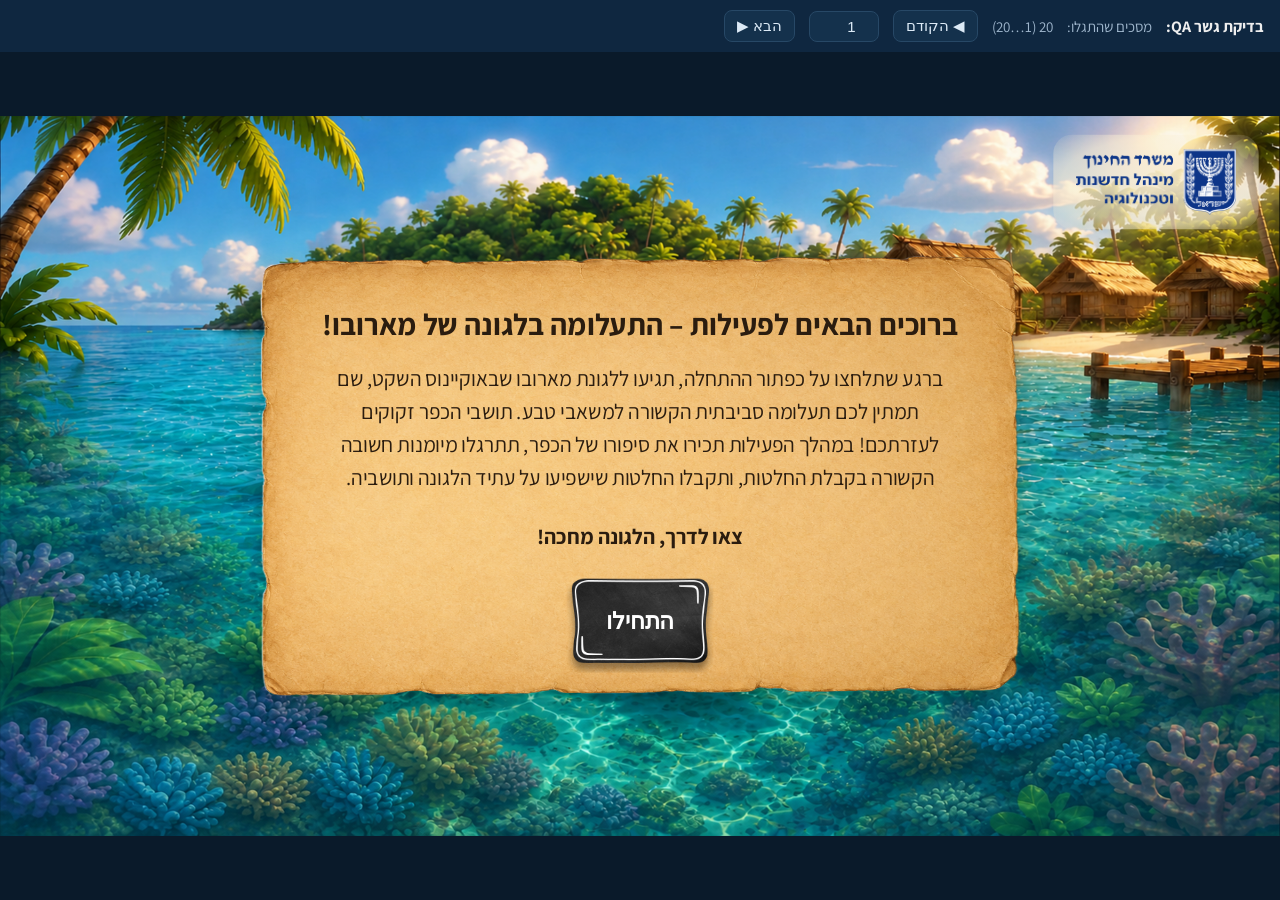
==== index.html @ b0682b34 "Initial commit: Laguna environmental-decision lomda Hebrew RTL e-learning module (index.html + scrip" ====
<!DOCTYPE html>
<html lang="he" dir="rtl">
<head>
<meta charset="UTF-8">
<meta name="viewport" content="width=device-width, initial-scale=1.0">
<title>תיק החירום - מסך פתיחה</title>
<link rel="preconnect" href="https://fonts.googleapis.com">
<link rel="preconnect" href="https://fonts.gstatic.com" crossorigin>
<link href="https://fonts.googleapis.com/css2?family=Assistant:wght@400;500;700&display=swap" rel="stylesheet">
<link rel="stylesheet" href="styles.css">
<link rel="stylesheet" href="motion.css">
</head>
<body>
<div class="dev-bar" id="dev-bar">
  <b>בדיקת גשר QA:</b>
  <span>מסכים שהתגלו:</span> <span id="dev-total">—</span>
  <button type="button" id="dev-prev">◀ הקודם</button>
  <input id="dev-scr" type="number" min="1" value="1">
  <button type="button" id="dev-next">הבא ▶</button>
</div>
<div id="app">
  <main class="screen" id="screen-opening" data-screen="1">
    <img class="bg" src="assets/ending background.png" alt="" aria-hidden="true">

    <div class="opening-logo-badge">
      <img class="opening-logo" src="assets/לוגו כחול כהה.png" alt="משרד החינוך, מינהל חדשנות וטכנולוגיה">
    </div>

    <div class="intro-stage">
      <div class="card card--opening" data-reveal="1">
        <p class="card-line card-line--opening-title">ברוכים הבאים לפעילות – התעלומה בלגונה של מארובו!</p>
        <p class="card-line card-line--opening-body">
          ברגע שתלחצו על כפתור ההתחלה, תגיעו ללגונת מארובו שבאוקיינוס השקט, שם תמתין
          לכם תעלומה סביבתית הקשורה למשאבי טבע. תושבי הכפר זקוקים לעזרתכם! במהלך
          הפעילות תכירו את סיפורו של הכפר, תתרגלו מיומנות חשובה הקשורה בקבלת החלטות,
          ותקבלו החלטות שישפיעו על עתיד הלגונה ותושביה.
        </p>
        <p class="card-line card-line--opening-cta">צאו לדרך, הלגונה מחכה!</p>

        <button type="button" class="btn-continue" id="btn-continue-opening">
          <span>התחילו</span>
        </button>
      </div>
    </div>
  </main>

  <main class="screen" id="screen-video-intro" data-screen="2" hidden>
    <!-- Video zone: video + play button + captions reveal together as ONE
         fade-only group (motion-system role: "Video zone"). -->
    <div class="videoscreen" data-reveal="1" data-reveal-fade>
      <video class="video-el" src="videos/LAGUNA_PART1_V4.mp4" playsinline preload="auto" disablepictureinpicture
             controlsList="nodownload noremoteplayback nofullscreen noplaybackrate"></video>
      <button type="button" class="video-play" aria-label="נגן את הסרטון">▶</button>
      <div class="video-cap" data-vcap aria-live="polite"></div>
      <div class="vctrls hidden" dir="ltr">
        <button class="vc-btn" type="button" data-play aria-label="נגן או השהה">▶</button>
        <span class="vc-time" data-cur>0:00</span>
        <input class="vc-seek" type="range" min="0" max="1000" value="0" step="1" data-seek aria-label="סרגל התקדמות">
        <span class="vc-time" data-dur>0:00</span>
        <button class="vc-btn vc-cc" type="button" data-cc aria-pressed="true" aria-label="הצגת כתוביות">CC</button>
        <button class="vc-btn" type="button" data-mute aria-label="השתקה">🔊</button>
        <input class="vc-vol" type="range" min="0" max="100" value="100" step="1" data-vol aria-label="עוצמת שמע">
        <button class="vc-btn" type="button" data-full aria-label="מסך מלא">⛶</button>
      </div>
    </div>
    <!-- captions as live text (translation-safe); times in seconds -->
    <div class="vcap-src" data-end="116.799" hidden>
      <span data-t="0"></span>
      <span data-t="0.533">מאיה ואלון שמחו להצטרף מידי פעם למסעות עם הוריהם חוקרי הטבע</span>
      <span data-t="6.233">הפעם היעד שלהם מיוחד ויפה מתמיד:</span>
      <span data-t="10.1">לגונת מארובו שבאוקיינוס השקט, מקום שנראה כמו גן-עדן מושלם.</span>
      <span data-t="16.533"></span>
      <span data-t="17.166">מידי בוקר, המשפחה יוצאת לטייל על החוף</span>
      <span data-t="20.466">אבל הבוקר משהו לא היה כשורה...</span>
      <span data-t="24.1"></span>
      <span data-t="24.7">סירות הדייגים חזרו מהים כמעט ריקות.</span>
      <span data-t="28.966"></span>
      <span data-t="30.566">פתאום נשמעו קולות רמים מכיוון בית המועצה של הכפר.</span>
      <span data-t="34.766">ויכוח סוער היה בעיצומו.</span>
      <span data-t="37.433">אנחנו חייבים לדוג יותר, המשפחות שלנו רעבות</span>
      <span data-t="40.633">אנחנו חייבים לדוג פחות</span>
      <span data-t="42.866">אחרת בעוד כמה שנים לא ישארו דגים לאכול</span>
      <span data-t="46.5"></span>
      <span data-t="48.8">לעודד יותר דיג או להפחית אותו?</span>
      <span data-t="52.4">אם נדוג פחות דגים, אנו עלולים לרעוב.</span>
      <span data-t="56.466"></span>
      <span data-t="57.4">מצד שני אם נדוג יותר מדי נפגע באוכלוסיית הדגים.</span>
      <span data-t="62.466"></span>
      <span data-t="62.9">הדייגים, התושבים וטובת הלגונה חשובים לי. מה תהיה הבחירה הנכונה?</span>
      <span data-t="70.066"></span>
      <span data-t="71.066">מאיה ואלון מחליפים מבטים.</span>
      <span data-t="73.7">הם נזכרים במה שלמדו בבית הספר.</span>
      <span data-t="76.8">אנחנו לא מכירים את הלגונה, אבל אנחנו יודעים איך לאסוף מידע</span>
      <span data-t="81.233">לבחון עובדות, תוצאות שנאספו ולהשוות בין פתרונות.</span>
      <span data-t="85.6">נשמח להשתתף במציאת הפתרון.</span>
      <span data-t="88.233"></span>
      <span data-t="89.333">ראש הכפר שכבר מכיר היטב את ההורים חוקרי הטבע,</span>
      <span data-t="93.8">שמח על הכוונה הטובה של הילדים ומחליט לתת להם תפקיד מיוחד.</span>
      <span data-t="99.533">מאיה ואלון, אני ממנה אתכם ליועצים הצעירים של המועצה.</span>
      <span data-t="105.5">בדקו את העובדות והמליצו לנו מה לעשות.</span>
      <span data-t="109.4"></span>
      <span data-t="110.733"></span>
    </div>

    <button type="button" class="nav-fwd" id="btn-continue-video-intro" aria-label="המשך" disabled>
      <img src="assets/btn-nav.png" alt="">
    </button>

    <button type="button" class="nav-back" id="btn-back-video-intro" aria-label="חזרה">
      <img src="assets/btn-nav.png" alt="">
    </button>
  </main>

  <main class="screen" id="screen-q1" data-screen="3" hidden>
    <img class="bg" src="assets/BG1 copy.png" alt="" aria-hidden="true">
    <img class="bg-overlay" src="assets/opacity br.png" alt="" aria-hidden="true">

    <nav class="progress-row" aria-label="התקדמות בשאלון">
      <ol class="progress-list">
        <li class="progress-dot progress-dot--current" aria-current="step"><span>1</span></li>
        <li class="progress-dot"><span>2</span></li>
        <li class="progress-dot"><span>3</span></li>
        <li class="progress-dot"><span>4</span></li>
        <li class="progress-dot"><span>5</span></li>
        <li class="progress-dot"><span>6</span></li>
        <li class="progress-dot"><span>7</span></li>
        <li class="progress-dot"><span>8</span></li>
      </ol>
    </nav>

    <button type="button" class="btn-help" id="btn-help-open" aria-haspopup="dialog">
      <span>עזרה</span>
    </button>

    <div class="stage-card">
      <!-- Container-scope note: .q-content encloses the screen's drag-and-drop
           sort table -- a measured/interactive component (Rule precedence #1)
           that must never be float-animated. Leaf-marking the heading/intro
           text only, per the documented mixed-container exception; the
           interactive .q-body is left unanimated. -->
      <div class="q-content">
        <h2 id="q1-heading" tabindex="-1" data-reveal="1">שאלה 1א:</h2>
        <p class="q-text" data-reveal="1">
          עזרו למאיה ואלון, ומיינו את משאבי הטבע של הלגונה לתיבות הנכונות:
        </p>
        <p class="q-text q-text--bold" data-reveal="1">גררו כל משאב לתיבה המתאימה:</p>

        <div class="q-body">
          <table class="sort-table" id="sort-table" aria-describedby="q1-heading">
            <thead>
              <tr>
                <th scope="col">משאבים מִתְכַּלִּים</th>
                <th scope="col">משאבים מִתְחַדְּשִׁים</th>
              </tr>
            </thead>
            <tbody>
              <tr>
                <td><button type="button" class="cell" id="cell-deplete-0" data-col="deplete" data-row="0"></button></td>
                <td><button type="button" class="cell" id="cell-renew-0" data-col="renew" data-row="0"></button></td>
              </tr>
              <tr>
                <td><button type="button" class="cell" id="cell-deplete-1" data-col="deplete" data-row="1"></button></td>
                <td><button type="button" class="cell" id="cell-renew-1" data-col="renew" data-row="1"></button></td>
              </tr>
              <tr>
                <td><button type="button" class="cell" id="cell-deplete-2" data-col="deplete" data-row="2"></button></td>
                <td><button type="button" class="cell" id="cell-renew-2" data-col="renew" data-row="2"></button></td>
              </tr>
              <tr>
                <td><button type="button" class="cell" id="cell-deplete-3" data-col="deplete" data-row="3"></button></td>
                <td><button type="button" class="cell" id="cell-renew-3" data-col="renew" data-row="3"></button></td>
              </tr>
              <tr>
                <td><button type="button" class="cell" id="cell-deplete-4" data-col="deplete" data-row="4"></button></td>
                <td><button type="button" class="cell" id="cell-renew-4" data-col="renew" data-row="4"></button></td>
              </tr>
            </tbody>
          </table>

          <ul class="item-tray" id="item-tray" aria-label="פריטים למיון"></ul>
        </div>
      </div>
    </div>

    <div class="feedback-panel m-popup" id="feedback-panel" hidden>
      <img class="feedback-icon" src="assets/ChatGPT Image Aug 9, 2026, 11_40_50 AM.png" alt="">
      <div class="feedback-text" id="feedback-text"></div>
    </div>

    <div class="sr-only" role="status" aria-live="polite" id="sort-status"></div>

    <button type="button" class="btn-check btn-check--q1a" id="btn-check" hidden>
      <span>בדיקה</span>
    </button>

    <button type="button" class="nav-fwd" id="btn-continue-q1" aria-label="המשך" hidden>
      <img src="assets/btn-nav.png" alt="">
    </button>

    <button type="button" class="nav-back" id="btn-back-q1" aria-label="חזרה">
      <img src="assets/btn-nav.png" alt="">
    </button>

    <div class="dialog-overlay m-popup" id="help-overlay" hidden>
      <div class="dialog" role="dialog" aria-modal="true" aria-labelledby="help-title" id="help-dialog">
        <h2 id="help-title" class="sr-only">עזרה</h2>
        <p id="help-desc">
          משאב מתכלה נמצא בטבע בכמות מוגבלת, והיווצרותו מחדש לוקחת מליוני שנים.
          משאב מתחדש נוצר בטבע באופן קבוע ובקצב מהיר.
        </p>
        <button type="button" class="btn-help-close" id="btn-help-close" aria-label="סגור חלון עזרה"></button>
      </div>
    </div>
  </main>

  <main class="screen" id="screen-q1b" data-screen="4" hidden>
    <img class="bg" src="assets/BG1 copy.png" alt="" aria-hidden="true">
    <img class="bg-overlay" src="assets/opacity br.png" alt="" aria-hidden="true">

    <nav class="progress-row" aria-label="התקדמות בשאלון">
      <ol class="progress-list">
        <li class="progress-dot progress-dot--current" aria-current="step"><span>1</span></li>
        <li class="progress-dot"><span>2</span></li>
        <li class="progress-dot"><span>3</span></li>
        <li class="progress-dot"><span>4</span></li>
        <li class="progress-dot"><span>5</span></li>
        <li class="progress-dot"><span>6</span></li>
        <li class="progress-dot"><span>7</span></li>
        <li class="progress-dot"><span>8</span></li>
      </ol>
    </nav>

    <button type="button" class="btn-help" id="btn-help-open-q1b" aria-haspopup="dialog">
      <span>עזרה</span>
    </button>

    <div class="stage-card">
      <div class="q-content" data-reveal="1">
        <h2 id="q1b-heading" tabindex="-1">שאלה 1ב:</h2>
        <p class="q-text">
          לאחר מיון סוגי המשאבים, הביט אלון מופתע במאיה וטען: "אם דגים הם משאב מתחדש,
          אז אין סיכוי שהם ייעלמו".
        </p>
        <p class="q-text q-text--bold">
          עזרו למאיה להסביר לאלון באילו תנאים הטענה שלו נכונה.
        </p>
        <p class="q-text q-text--bold q-text--lead">השלימו את הקטע שלפניכם:</p>

        <div class="q-fill">
          <p>
            דגים נחשבים למשאב טבע
            <span class="fill-select-wrap">
              <select class="fill-select" data-answer="מתחדש" aria-label="השלמה 1">
                <option value="" selected disabled>בחרו</option>
                <option value="מתחדש">מתחדש</option>
                <option value="מתכלה">מתכלה</option>
              </select>
              <span class="fill-badge" aria-hidden="true"></span>
            </span>.
          </p>
          <p>
            יחד עם זאת, אם קצב הדיג של האדם יהיה גבוה
            ביחס לקצב ההתרבות
          </p>
          <p>
            הטבעי של הדגים, מספר הדגים
            <span class="fill-select-wrap">
              <select class="fill-select" data-answer="יקטן" aria-label="השלמה 3">
                <option value="" selected disabled>בחרו</option>
                <option value="יקטן">יקטן</option>
                <option value="יגדל">יגדל</option>
              </select>
              <span class="fill-badge" aria-hidden="true"></span>
            </span>
          </p>
          <p>
            והם עלולים
            <span class="fill-select-wrap">
              <select class="fill-select" data-answer="להיעלם" aria-label="השלמה 4">
                <option value="" selected disabled>בחרו</option>
                <option value="להיעלם">להיעלם</option>
                <option value="להתרבות">להתרבות</option>
              </select>
              <span class="fill-badge" aria-hidden="true"></span>
            </span>.
          </p>
        </div>
      </div>
    </div>

    <!-- Override: avatar+quote-bubble is a foreground accent overlaid on the
         main card's corner (z-index above it), not a side-by-side zone, so
         it reveals AFTER the main content instead of by left/right order. -->
    <img class="q1b-avatar" src="assets/kids.png" alt="מאיה ואלון" data-reveal="2">

    <div class="q1b-bubble" id="q1b-bubble" data-reveal="2">
      <div class="q1b-bubble-text" id="q1b-bubble-quote">
        אם דגים הם משאב מתחדש, אז אין סיכוי שהם ייעלמו
      </div>
    </div>

    <div class="feedback-panel feedback-panel--q1b m-popup" id="feedback-panel-q1b" hidden>
      <img class="feedback-icon" src="assets/ChatGPT Image Aug 9, 2026, 11_40_50 AM.png" alt="">
      <div class="feedback-text" id="feedback-text-q1b"></div>
    </div>

    <button type="button" class="btn-check btn-check--q1b" id="btn-check-q1b" hidden>
      <span>בדיקה</span>
    </button>

    <button type="button" class="nav-fwd" id="btn-continue-q1b" aria-label="המשך" hidden>
      <img src="assets/btn-nav.png" alt="">
    </button>

    <button type="button" class="nav-back" id="btn-back-q1b" aria-label="חזרה">
      <img src="assets/btn-nav.png" alt="">
    </button>

    <div class="dialog-overlay m-popup" id="help-overlay-q1b" hidden>
      <div class="dialog" role="dialog" aria-modal="true" aria-labelledby="help-title-q1b" id="help-dialog-q1b">
        <h2 id="help-title-q1b" class="sr-only">עזרה</h2>
        <p id="help-desc-q1b">
          כדי שמשאב מתחדש לא ייגמר, חייבים לתת לטבע מספיק זמן לייצר אותו מחדש. אם קצב הצריכה
          של בני האדם גבוה מקצב ההתחדשות הטבעי, כמות המשאב תלך ותקטן.
        </p>
        <button type="button" class="btn-help-close" id="btn-help-close-q1b" aria-label="סגור חלון עזרה"></button>
      </div>
    </div>
  </main>

  <main class="screen" id="screen-video-q1q2" data-screen="5" hidden>
    <div class="videoscreen" data-reveal="1" data-reveal-fade>
      <video class="video-el" src="videos/LAGUNA_PART2_V4.mp4" playsinline preload="auto" disablepictureinpicture
             controlsList="nodownload noremoteplayback nofullscreen noplaybackrate"></video>
      <button type="button" class="video-play" aria-label="נגן את הסרטון">▶</button>
      <div class="video-cap" data-vcap aria-live="polite"></div>
      <div class="vctrls hidden" dir="ltr">
        <button class="vc-btn" type="button" data-play aria-label="נגן או השהה">▶</button>
        <span class="vc-time" data-cur>0:00</span>
        <input class="vc-seek" type="range" min="0" max="1000" value="0" step="1" data-seek aria-label="סרגל התקדמות">
        <span class="vc-time" data-dur>0:00</span>
        <button class="vc-btn vc-cc" type="button" data-cc aria-pressed="true" aria-label="הצגת כתוביות">CC</button>
        <button class="vc-btn" type="button" data-mute aria-label="השתקה">🔊</button>
        <input class="vc-vol" type="range" min="0" max="100" value="100" step="1" data-vol aria-label="עוצמת שמע">
        <button class="vc-btn" type="button" data-full aria-label="מסך מלא">⛶</button>
      </div>
    </div>
    <div class="vcap-src" data-end="0" hidden></div>

    <button type="button" class="nav-fwd" id="btn-continue-video-q1q2" aria-label="המשך" disabled>
      <img src="assets/btn-nav.png" alt="">
    </button>

    <button type="button" class="nav-back" id="btn-back-video-q1q2" aria-label="חזרה">
      <img src="assets/btn-nav.png" alt="">
    </button>
  </main>

  <main class="screen" id="screen-q2a" data-screen="6" hidden>
    <img class="bg" src="assets/BG1 copy.png" alt="" aria-hidden="true">
    <img class="bg-overlay" src="assets/opacity br.png" alt="" aria-hidden="true">

    <nav class="progress-row" aria-label="התקדמות בשאלון">
      <ol class="progress-list">
        <li class="progress-dot"><span>1</span></li>
        <li class="progress-dot progress-dot--current" aria-current="step"><span>2</span></li>
        <li class="progress-dot"><span>3</span></li>
        <li class="progress-dot"><span>4</span></li>
        <li class="progress-dot"><span>5</span></li>
        <li class="progress-dot"><span>6</span></li>
        <li class="progress-dot"><span>7</span></li>
        <li class="progress-dot"><span>8</span></li>
      </ol>
    </nav>

    <div class="stage-card">
      <div class="q-content" data-reveal="1">
        <h2 id="q2a-heading" tabindex="-1">שאלה 2א:</h2>
        <p class="q-text">
          בתיק החירום, מצאו מאיה ואלון דפים המתעדים מחקרים וגרפים שונים.<br>
          באחד הדפים הם ראו את הגרף המוצג.
        </p>
        <p class="q-text q-text--bold q-text--lead">התבוננו בגרף והשלימו את המילים החסרות:</p>

        <div class="q-body q2a-body">
          <div class="q2a-chart-wrap">
            <div class="q2a-chart-caption">משקל הדגה הכולל הנמדד בלגונה לאורך שנים</div>
            <div class="q2a-chart-title">משקל הדגה הכולל בלגונה (בטון)</div>
            <div class="q2a-chart-body">
              <div class="q2a-chart-main">
                <div class="q2a-yaxis">
                  <div class="q2a-yaxis-track">
                    <span style="top:8.37%">500</span>
                    <span style="top:16.66%">450</span>
                    <span style="top:24.96%">400</span>
                    <span style="top:33.26%">350</span>
                    <span style="top:41.55%">300</span>
                    <span style="top:49.84%">250</span>
                    <span style="top:58.14%">200</span>
                    <span style="top:66.43%">150</span>
                    <span style="top:74.73%">100</span>
                    <span style="top:83.03%">50</span>
                    <span style="top:91.32%">0</span>
                  </div>
                </div>
                <img class="q2a-chart-img" src="assets/Group 22 new.png" alt="">
              </div>
              <div class="q2a-xaxis">
                <span>2010</span><span>2014</span><span>2018</span><span>2022</span><span>2026</span>
              </div>
              <div class="q2a-xaxis-label">שנים</div>
            </div>
          </div>

          <div class="q-fill q2a-fill">
            <p>
              בשנת 2010 נמדדו
              <span class="fill-select-wrap">
                <select class="fill-select" data-answer="500" aria-label="השלמה 1">
                  <option value="" selected disabled>בחרו</option>
                  <option value="50">50</option>
                  <option value="150">150</option>
                  <option value="300">300</option>
                  <option value="400">400</option>
                  <option value="500">500</option>
                </select>
                <span class="fill-badge" aria-hidden="true"></span>
              </span>
              טונות של דגים בלגונה.
            </p>
            <p>
              בשנת 2018 נמדדו
              <span class="fill-select-wrap">
                <select class="fill-select" data-answer="300" aria-label="השלמה 2">
                  <option value="" selected disabled>בחרו</option>
                  <option value="50">50</option>
                  <option value="150">150</option>
                  <option value="300">300</option>
                  <option value="400">400</option>
                  <option value="500">500</option>
                </select>
                <span class="fill-badge" aria-hidden="true"></span>
              </span>
              טונות של דגים בלגונה.
            </p>
            <p>
              בשנת 2026 נמדדו
              <span class="fill-select-wrap">
                <select class="fill-select" data-answer="50" aria-label="השלמה 3">
                  <option value="" selected disabled>בחרו</option>
                  <option value="50">50</option>
                  <option value="150">150</option>
                  <option value="300">300</option>
                  <option value="400">400</option>
                  <option value="500">500</option>
                </select>
                <span class="fill-badge" aria-hidden="true"></span>
              </span>
              טונות של דגים בלגונה.
            </p>
            <p>
              מהתוצאות האלו ניתן להסיק כי במהלך השנים חלה
              <span class="fill-select-wrap">
                <select class="fill-select" data-answer="ירידה" aria-label="השלמה 4">
                  <option value="" selected disabled>בחרו</option>
                  <option value="ירידה">ירידה</option>
                  <option value="עלייה">עלייה</option>
                </select>
                <span class="fill-badge" aria-hidden="true"></span>
              </span>
              בכמות הדגים בלגונה.
            </p>
          </div>
        </div>
      </div>
    </div>

    <div class="feedback-panel feedback-panel--q2a m-popup" id="feedback-panel-q2a" hidden>
      <img class="feedback-icon" src="assets/ChatGPT Image Aug 9, 2026, 11_40_50 AM.png" alt="">
      <div class="feedback-text" id="feedback-text-q2a"></div>
    </div>

    <button type="button" class="btn-check btn-check--q2a" id="btn-check-q2a" hidden>
      <span>בדיקה</span>
    </button>

    <button type="button" class="nav-fwd" id="btn-continue-q2a" aria-label="המשך" hidden>
      <img src="assets/btn-nav.png" alt="">
    </button>

    <button type="button" class="nav-back" id="btn-back-q2a" aria-label="חזרה">
      <img src="assets/btn-nav.png" alt="">
    </button>
  </main>

  <main class="screen" id="screen-q2b" data-screen="7" hidden>
    <img class="bg" src="assets/BG1 copy.png" alt="" aria-hidden="true">
    <img class="bg-overlay" src="assets/opacity br.png" alt="" aria-hidden="true">

    <nav class="progress-row" aria-label="התקדמות בשאלון">
      <ol class="progress-list">
        <li class="progress-dot"><span>1</span></li>
        <li class="progress-dot progress-dot--current" aria-current="step"><span>2</span></li>
        <li class="progress-dot"><span>3</span></li>
        <li class="progress-dot"><span>4</span></li>
        <li class="progress-dot"><span>5</span></li>
        <li class="progress-dot"><span>6</span></li>
        <li class="progress-dot"><span>7</span></li>
        <li class="progress-dot"><span>8</span></li>
      </ol>
    </nav>

    <div class="stage-card">
      <div class="q-content" data-reveal="1">
        <h2 id="q2b-heading" tabindex="-1">שאלה 2ב:</h2>
        <p class="q-text">
          חוקרי טבע חשוב לדעת מהי כמות הדגים (בטונות) בלגונה כולה, אך הם אינם יכולים
          לתפוס ולשקול אחד-אחד את כל הדגים שבלגונה.<br>
          מה עושים החוקרים כדי לקבל הערכה מדעית מדויקת?
        </p>
        <p class="q-text q-text--bold">סמנו את התשובה הנכונה.</p>

        <div class="q-body q2b-body">
          <img class="q2b-img" src="assets/q2b picture.png" alt="דייג ובנו בוחנים ארגז דגים על החוף">

          <ul class="q2b-options" role="radiogroup" aria-labelledby="q2b-heading" id="q2b-options">
            <li role="presentation">
              <button type="button" class="q-opt" role="radio" aria-checked="false" data-idx="0"
                data-feedback="חשבו, האם מספר הדגים שנתפסו על ידי הדייגים שווה לכל מניין הדגים בלגונה?">
                <span class="q-radio" aria-hidden="true"></span>
                <span class="q-opt-text">סופרים את כל הדגים שכל הדייגים דגו באותו היום.</span>
              </button>
            </li>
            <li role="presentation">
              <button type="button" class="q-opt" role="radio" aria-checked="false" data-idx="1"
                data-feedback="חשבו, האם מספר הדגים באזור אחד שווה למספרם גם באזורים אחרים בלגונה?">
                <span class="q-radio" aria-hidden="true"></span>
                <span class="q-opt-text">
                  סופרים את הדגים רק באזור אחד ליד החוף, ומכפילים את המספר שיצא בגודל הלגונה.
                </span>
              </button>
            </li>
            <li role="presentation">
              <button type="button" class="q-opt" role="radio" aria-checked="false" data-idx="2"
                data-feedback="חשבו, האם כל הלגונות זהות בגודל, בתנאים ובכמות היצורים החיים שבהן?">
                <span class="q-radio" aria-hidden="true"></span>
                <span class="q-opt-text">
                  משתמשים בנוסחה קבועה שקובעת שבכל לגונה בעולם יש תמיד אותה כמות של דגים.
                </span>
              </button>
            </li>
            <li role="presentation">
              <button type="button" class="q-opt" role="radio" aria-checked="false" data-idx="3" data-correct="true"
                data-feedback="דגימה של אזורים שונים נותנת תמונה מייצגת יותר של הלגונה כולה ומאפשרת להעריך את כמות הדגים בלגונה בצורה מדעית.">
                <span class="q-radio" aria-hidden="true"></span>
                <span class="q-opt-text">
                  מודדים את כמות הדגים בכמה אזורים שונים בלגונה, מחשבים את הממוצע ומכפילים אותו בגודל&nbsp;הלגונה.
                </span>
              </button>
            </li>
          </ul>
        </div>
      </div>
    </div>

    <div class="feedback-panel feedback-panel--q2b m-popup" id="feedback-panel-q2b" hidden>
      <img class="feedback-icon" src="assets/ChatGPT Image Aug 9, 2026, 11_40_50 AM.png" alt="">
      <div class="feedback-text" id="feedback-text-q2b"></div>
    </div>

    <button type="button" class="btn-check btn-check--q2b" id="btn-check-q2b" hidden>
      <span>בדיקה</span>
    </button>

    <button type="button" class="nav-fwd" id="btn-continue-q2b" aria-label="המשך" hidden>
      <img src="assets/btn-nav.png" alt="">
    </button>

    <button type="button" class="nav-back" id="btn-back-q2b" aria-label="חזרה">
      <img src="assets/btn-nav.png" alt="">
    </button>
  </main>

  <main class="screen" id="screen-q3" data-screen="8" hidden>
    <img class="bg" src="assets/BG1 copy.png" alt="" aria-hidden="true">
    <img class="bg-overlay" src="assets/opacity br.png" alt="" aria-hidden="true">

    <nav class="progress-row" aria-label="התקדמות בשאלון">
      <ol class="progress-list">
        <li class="progress-dot"><span>1</span></li>
        <li class="progress-dot"><span>2</span></li>
        <li class="progress-dot progress-dot--current" aria-current="step"><span>3</span></li>
        <li class="progress-dot"><span>4</span></li>
        <li class="progress-dot"><span>5</span></li>
        <li class="progress-dot"><span>6</span></li>
        <li class="progress-dot"><span>7</span></li>
        <li class="progress-dot"><span>8</span></li>
      </ol>
    </nav>

    <!-- Container-scope note: .q-content encloses the drag-and-drop damage
         table -- leaf-marking the heading/intro text only (Rule precedence
         #1/#6); the interactive .q-body is left unanimated. -->
    <div class="stage-card">
      <div class="q-content">
        <h2 id="q3-heading" tabindex="-1" data-reveal="1">שאלה 3:</h2>
        <p class="q-text" data-reveal="1">
          בלגונה מתקיימים קשרים של תלות הדדית בין מספר גורמים: אם אוכלוסיית הדגים תיפגע –
          יפגעו גם היצורים החיים בלגונה ובני האדם החיים בכפר.
        </p>
        <p class="q-text q-text--bold" data-reveal="1">
          גררו את הנזק שיגרם לשורה המתאימה, בעקבות ירידה במספר הדגים בלגונה.
        </p>

        <div class="q-body">
          <table class="q3-table" id="q3-table" aria-describedby="q3-heading">
            <thead>
              <tr>
                <th scope="col">גורמים המושפעים מהנזק</th>
                <th scope="col">הנזק שיגרם</th>
              </tr>
            </thead>
            <tbody>
              <tr>
                <td class="q3-fact-cell">
                  <div class="q3-fact">
                    <span class="q3-fact-text">הלגונה<br>והדולפינים</span>
                    <span class="q3-fact-photo-slot"><img class="q3-fact-photo" src="assets/q3 1.png" alt=""></span>
                  </div>
                </td>
                <td class="q3-answer-cell"><button type="button" class="q3-answer" id="q3-cell-0" data-row="0"></button></td>
              </tr>
              <tr>
                <td class="q3-fact-cell">
                  <div class="q3-fact">
                    <span class="q3-fact-text">הדייגים<br>ומשפחותיהם</span>
                    <span class="q3-fact-photo-slot"><img class="q3-fact-photo" src="assets/q3 2.png" alt=""></span>
                  </div>
                </td>
                <td class="q3-answer-cell"><button type="button" class="q3-answer" id="q3-cell-1" data-row="1"></button></td>
              </tr>
              <tr>
                <td class="q3-fact-cell">
                  <div class="q3-fact">
                    <span class="q3-fact-text">ראש הכפר<br>והמועצה</span>
                    <span class="q3-fact-photo-slot"><img class="q3-fact-photo" src="assets/q3 3.png" alt=""></span>
                  </div>
                </td>
                <td class="q3-answer-cell"><button type="button" class="q3-answer" id="q3-cell-2" data-row="2"></button></td>
              </tr>
            </tbody>
          </table>

          <ul class="item-tray q3-tray" id="q3-tray" aria-label="פריטים למיון"></ul>
        </div>
      </div>
    </div>

    <div class="sr-only" role="status" aria-live="polite" id="sort-status-q3"></div>

    <div class="feedback-panel m-popup" id="feedback-panel-q3" hidden>
      <img class="feedback-icon" src="assets/ChatGPT Image Aug 9, 2026, 11_40_50 AM.png" alt="">
      <div class="feedback-text" id="feedback-text-q3"></div>
    </div>

    <button type="button" class="btn-check btn-check--q3" id="btn-check-q3" hidden>
      <span>בדיקה</span>
    </button>

    <button type="button" class="nav-fwd" id="btn-continue-q3" aria-label="המשך" hidden>
      <img src="assets/btn-nav.png" alt="">
    </button>

    <button type="button" class="nav-back" id="btn-back-q3" aria-label="חזרה">
      <img src="assets/btn-nav.png" alt="">
    </button>
  </main>

  <main class="screen" id="screen-q4" data-screen="9" hidden>
    <img class="bg" src="assets/q4 background.png" alt="" aria-hidden="true">
    <img class="bg-overlay" src="assets/opacity br.png" alt="" aria-hidden="true">

    <nav class="progress-row" aria-label="התקדמות בשאלון">
      <ol class="progress-list">
        <li class="progress-dot"><span>1</span></li>
        <li class="progress-dot"><span>2</span></li>
        <li class="progress-dot"><span>3</span></li>
        <li class="progress-dot progress-dot--current" aria-current="step"><span>4</span></li>
        <li class="progress-dot"><span>5</span></li>
        <li class="progress-dot"><span>6</span></li>
        <li class="progress-dot"><span>7</span></li>
        <li class="progress-dot"><span>8</span></li>
      </ol>
    </nav>

    <!-- Container-scope note: heading/intro text leaf-marked only -- the
         drag-and-drop columns below (and the floating .q4-current item,
         which sits outside .stage-card entirely) are never float-animated. -->
    <div class="stage-card">
      <div class="q-content">
        <h2 id="q4-heading" tabindex="-1" data-reveal="1">שאלה 4:</h2>
        <p class="q-text" data-reveal="1">
          במועצת הכפר נשמעו קולות רבים. כדי לקבל החלטה חכמה, מאיה ואלון, שראש הכפר מינה
          אותם ליועצים צעירים, צריכים להסתמך רק על עובדות שאפשר למדוד (עובדות מדידות)
          ולא על דעות או הרגשה אישית.
        </p>
        <p class="q-text q-text--bold" data-reveal="1">
          בתחתית הטבלה תמצאו מספר היגדים, גיררו את ההיגדים לעובדות מדידות ולדעות או הרגשות.
        </p>

        <div class="q4-table" id="q4-table" aria-describedby="q4-heading">
          <div class="q4-col" data-col="facts">
            <div class="q4-col-head">עובדות מדידות</div>
            <ul class="q4-col-list" id="q4-col-facts"></ul>
          </div>
          <div class="q4-col" data-col="feelings">
            <div class="q4-col-head">דעות או הרגשות</div>
            <ul class="q4-col-list" id="q4-col-feelings"></ul>
          </div>
        </div>
      </div>
    </div>

    <!-- Moved by script.js into whichever column has fewer placed answers
         (more empty room) at the moment it's shown. -->
    <div class="feedback-panel feedback-panel--q4 m-popup" id="feedback-panel-q4" hidden>
      <img class="feedback-icon" src="assets/ChatGPT Image Aug 9, 2026, 11_40_50 AM.png" alt="">
      <div class="feedback-text" id="feedback-text-q4"></div>
    </div>

    <div class="sr-only" role="status" aria-live="polite" id="sort-status-q4"></div>

    <div class="q4-current" id="q4-current">
      <button type="button" class="q4-blob" id="q4-current-item" draggable="true"></button>
    </div>

    <button type="button" class="btn-check" id="btn-check-q4" hidden>
      <span>בדיקה</span>
    </button>

    <button type="button" class="nav-fwd" id="btn-continue-q4" aria-label="המשך" hidden>
      <img src="assets/btn-nav.png" alt="">
    </button>

    <button type="button" class="nav-back" id="btn-back-q4" aria-label="חזרה">
      <img src="assets/btn-nav.png" alt="">
    </button>
  </main>

  <!-- ===== Video placeholder 1 =====
       To set the clip: change the <video class="video-el"> src below.
       Optional captions: fill in .vcap-src span[data-t] lines (seconds) and
       the data-end attribute (when the last caption should clear). -->
  <main class="screen" id="screen-video1" data-screen="10" hidden>
    <div class="videoscreen" data-reveal="1" data-reveal-fade>
      <video class="video-el" src="videos/LAGUNA_PART3_V4.mp4" playsinline preload="auto" disablepictureinpicture
             controlsList="nodownload noremoteplayback nofullscreen noplaybackrate"></video>
      <button type="button" class="video-play" aria-label="נגן את הסרטון">▶</button>
      <div class="video-cap" data-vcap aria-live="polite"></div>
      <div class="vctrls hidden" dir="ltr">
        <button class="vc-btn" type="button" data-play aria-label="נגן או השהה">▶</button>
        <span class="vc-time" data-cur>0:00</span>
        <input class="vc-seek" type="range" min="0" max="1000" value="0" step="1" data-seek aria-label="סרגל התקדמות">
        <span class="vc-time" data-dur>0:00</span>
        <button class="vc-btn vc-cc" type="button" data-cc aria-pressed="true" aria-label="הצגת כתוביות">CC</button>
        <button class="vc-btn" type="button" data-mute aria-label="השתקה">🔊</button>
        <input class="vc-vol" type="range" min="0" max="100" value="100" step="1" data-vol aria-label="עוצמת שמע">
        <button class="vc-btn" type="button" data-full aria-label="מסך מלא">⛶</button>
      </div>
    </div>
    <!-- captions as live text (translation-safe); times in seconds -->
    <div class="vcap-src" data-end="48.899" hidden>
      <span data-t="0"></span>
      <span data-t="0.1">לאחר שריכזו את העובדות שעומדות לרשותם בחקירה,</span>
      <span data-t="4.066">מאיה ואלון יצאו לסיור עם ראש הכפר.</span>
      <span data-t="8.266">כדי לשמור על הגודל של אוכלוסיית הדגים בלגונה</span>
      <span data-t="12.433">חשוב לאפשר לדגים הצעירים לגדול.</span>
      <span data-t="15.533">הדגים הבוגרים הם אלו שמתרבים</span>
      <span data-t="18.166">ומביאים צאצאים חדשים, ובכך מאפשרים את המשך קיום הדגים בלגונה</span>
      <span data-t="24.066"></span>
      <span data-t="24.6">עכשיו אני מבין, דיג של דגים צעירים בלגונה</span>
      <span data-t="28.5">מונע מהם להתרבות ולהעמיד צאצאים</span>
      <span data-t="32.266">בדיוק כך, ושימו לב שכל הדגים גדלים עם הזמן</span>
      <span data-t="36.8">לכן דגים צעירים קטנים יותר בממדיהם מהדגים הבוגרים</span>
      <span data-t="41.833"></span>
      <span data-t="44.666"></span>
    </div>

    <button type="button" class="nav-fwd" id="btn-continue-video1" aria-label="המשך" disabled>
      <img src="assets/btn-nav.png" alt="">
    </button>

    <button type="button" class="nav-back" id="btn-back-video1" aria-label="חזרה">
      <img src="assets/btn-nav.png" alt="">
    </button>
  </main>

  <main class="screen" id="screen-q5" data-screen="11" hidden>
    <img class="bg" src="assets/BG1 copy.png" alt="" aria-hidden="true">
    <img class="bg-overlay" src="assets/opacity br.png" alt="" aria-hidden="true">

    <nav class="progress-row" aria-label="התקדמות בשאלון">
      <ol class="progress-list">
        <li class="progress-dot"><span>1</span></li>
        <li class="progress-dot"><span>2</span></li>
        <li class="progress-dot"><span>3</span></li>
        <li class="progress-dot"><span>4</span></li>
        <li class="progress-dot progress-dot--current" aria-current="step"><span>5</span></li>
        <li class="progress-dot"><span>6</span></li>
        <li class="progress-dot"><span>7</span></li>
        <li class="progress-dot"><span>8</span></li>
      </ol>
    </nav>

    <div class="stage-card">
      <div class="q-content" data-reveal="1">
        <h2 id="q5-heading" tabindex="-1">שאלה 5:</h2>
        <p class="q-text">
          מאיה ואלון הוציאו מתוך התיק שתי רשתות דיג ופרסו אותן. אלון הבחין כי אומנם הרשתות
          זהות בגודלן ובחומר ממנו הן עשויות, אך ישנו הבדל אחד בולט ביניהן. התבוננו בתמונות כדי
          להבין כיצד השוני בגודל החורים ברשתות משפיע על גודל הדגים הנתפסים.
        </p>
        <p class="q-text q-text--bold q-text--lead">השלימו את המילים החסרות:</p>

        <div class="q-body q5-body">
          <div class="q-fill q5-fill">
            <p>
              ככל שהחורים ברשת
              <span class="fill-select-wrap">
                <select class="fill-select" data-answer="גדולים" aria-label="השלמה 1">
                  <option value="" selected disabled>בחרו</option>
                  <option value="גדולים">גדולים</option>
                  <option value="קטנים">קטנים</option>
                </select>
                <span class="fill-badge" aria-hidden="true"></span>
              </span>
              יותר, כך הדגים
              <span class="fill-select-wrap">
                <select class="fill-select" data-answer="הקטנים" aria-label="השלמה 2">
                  <option value="" selected disabled>בחרו</option>
                  <option value="הגדולים">הגדולים</option>
                  <option value="הקטנים">הקטנים</option>
                </select>
                <span class="fill-badge" aria-hidden="true"></span>
              </span>
            </p>
            <p>
              מצליחים לצאת דרך החורים, והדגים
              <span class="fill-select-wrap">
                <select class="fill-select" data-answer="הגדולים" aria-label="השלמה 3">
                  <option value="" selected disabled>בחרו</option>
                  <option value="הגדולים">הגדולים</option>
                  <option value="הקטנים">הקטנים</option>
                </select>
                <span class="fill-badge" aria-hidden="true"></span>
              </span>
              נתפסים ברשת.
            </p>
            <p>
              ולכן ככל שהחורים ברשת
              <span class="fill-select-wrap">
                <select class="fill-select" data-answer="קטנים" aria-label="השלמה 4">
                  <option value="" selected disabled>בחרו</option>
                  <option value="גדולים">גדולים</option>
                  <option value="קטנים">קטנים</option>
                </select>
                <span class="fill-badge" aria-hidden="true"></span>
              </span>
              יותר, כך יותר דגים – גדולים וקטנים – נתפסים&nbsp;ברשת.
            </p>
          </div>

          <div class="q5-gallery">
            <div class="q5-images">
              <button type="button" class="q5-img-btn" data-zoom-src="assets/q5 image top.png"
                data-zoom-alt="רשת דיג עם חורים גדולים, ריקה" aria-label="הגדלת תמונה: רשת עם חורים גדולים">
                <img src="assets/q5 image top.png" alt="">
              </button>
              <button type="button" class="q5-img-btn" data-zoom-src="assets/q5 Image bottom.png"
                data-zoom-alt="רשת דיג עם חורים קטנים, עם דגים שנתפסו בה" aria-label="הגדלת תמונה: רשת עם חורים קטנים">
                <img src="assets/q5 Image bottom.png" alt="">
              </button>
            </div>
            <div class="q5-hint" aria-hidden="true">
              <img class="q5-hint-icon" src="assets/q5 bigger icon.png" alt="">
              <span>לחצו על התמונות להגדלה</span>
            </div>
          </div>
        </div>
      </div>
    </div>

    <div class="feedback-panel feedback-panel--q5 m-popup" id="feedback-panel-q5" hidden>
      <img class="feedback-icon" src="assets/ChatGPT Image Aug 9, 2026, 11_40_50 AM.png" alt="">
      <div class="feedback-text" id="feedback-text-q5"></div>
    </div>

    <button type="button" class="btn-check btn-check--q5" id="btn-check-q5" hidden>
      <span>בדיקה</span>
    </button>

    <button type="button" class="nav-fwd" id="btn-continue-q5" aria-label="המשך" hidden>
      <img src="assets/btn-nav.png" alt="">
    </button>

    <button type="button" class="nav-back" id="btn-back-q5" aria-label="חזרה">
      <img src="assets/btn-nav.png" alt="">
    </button>
  </main>

  <main class="screen" id="screen-q6" data-screen="12" hidden>
    <img class="bg" src="assets/q4 background.png" alt="" aria-hidden="true">
    <img class="bg-overlay" src="assets/opacity br.png" alt="" aria-hidden="true">

    <nav class="progress-row" aria-label="התקדמות בשאלון">
      <ol class="progress-list">
        <li class="progress-dot"><span>1</span></li>
        <li class="progress-dot"><span>2</span></li>
        <li class="progress-dot"><span>3</span></li>
        <li class="progress-dot"><span>4</span></li>
        <li class="progress-dot"><span>5</span></li>
        <li class="progress-dot progress-dot--current" aria-current="step"><span>6</span></li>
        <li class="progress-dot"><span>7</span></li>
        <li class="progress-dot"><span>8</span></li>
      </ol>
    </nav>

    <button type="button" class="btn-help" id="btn-help-open-q6" aria-haspopup="dialog">
      <span>עזרה</span>
    </button>

    <!-- Container-scope note: heading/intro text leaf-marked only -- the
         drag-and-drop sentence-ordering table below is never float-animated. -->
    <div class="stage-card">
      <div class="q-content">
        <h2 id="q6-heading" tabindex="-1" data-reveal="1">שאלה 6:</h2>
        <p class="q-text q-text--bold" data-reveal="1">
          סדרו את המשפטים בסדר הנכון,
          <span class="q-text-plain">כך שמאיה ואלון יוכלו לספק הסבר לראש הכפר על התהליך
          שהוביל למשבר של מחסור בדגים בכפר:</span>
        </p>

        <div class="q-body q6-body">
          <ul class="q6-tray" id="q6-tray" aria-label="משפטים למיון"></ul>

          <table class="q6-table" id="q6-table" aria-describedby="q6-heading">
            <thead>
              <tr>
                <th scope="col">סדר</th>
                <th scope="col"><span class="sr-only">משפט</span></th>
              </tr>
            </thead>
            <tbody>
              <tr>
                <td class="q6-order-num">1</td>
                <td><button type="button" class="q6-cell" id="q6-cell-0" data-row="0"></button></td>
              </tr>
              <tr>
                <td class="q6-order-num">2</td>
                <td><button type="button" class="q6-cell" id="q6-cell-1" data-row="1"></button></td>
              </tr>
              <tr>
                <td class="q6-order-num">3</td>
                <td><button type="button" class="q6-cell" id="q6-cell-2" data-row="2"></button></td>
              </tr>
              <tr>
                <td class="q6-order-num">4</td>
                <td><button type="button" class="q6-cell" id="q6-cell-3" data-row="3"></button></td>
              </tr>
              <tr>
                <td class="q6-order-num">5</td>
                <td><button type="button" class="q6-cell" id="q6-cell-4" data-row="4"></button></td>
              </tr>
            </tbody>
          </table>
        </div>
      </div>
    </div>

    <div class="feedback-panel m-popup" id="feedback-panel-q6" hidden>
      <img class="feedback-icon" src="assets/ChatGPT Image Aug 9, 2026, 11_40_50 AM.png" alt="">
      <div class="feedback-text" id="feedback-text-q6"></div>
    </div>

    <div class="sr-only" role="status" aria-live="polite" id="sort-status-q6"></div>

    <button type="button" class="btn-check btn-check--q6" id="btn-check-q6" hidden>
      <span>בדיקה</span>
    </button>

    <button type="button" class="nav-fwd" id="btn-continue-q6" aria-label="המשך" hidden>
      <img src="assets/btn-nav.png" alt="">
    </button>

    <button type="button" class="nav-back" id="btn-back-q6" aria-label="חזרה">
      <img src="assets/btn-nav.png" alt="">
    </button>

    <div class="dialog-overlay m-popup" id="help-overlay-q6" hidden>
      <div class="dialog" role="dialog" aria-modal="true" aria-labelledby="help-title-q6" id="help-dialog-q6">
        <h2 id="help-title-q6" class="sr-only">עזרה</h2>
        <p id="help-desc-q6">
          חשבו איזה אירוע הוביל לאירוע הבא.
        </p>
        <button type="button" class="btn-help-close" id="btn-help-close-q6" aria-label="סגור חלון עזרה"></button>
      </div>
    </div>
  </main>

  <!-- ===== Video placeholder 3 (same pattern as placeholders 1/2) =====
       To set the clip: change the <video class="video-el"> src below.
       Optional captions: fill in .vcap-src span[data-t] lines (seconds) and
       the data-end attribute (when the last caption should clear). -->
  <main class="screen" id="screen-video3" data-screen="13" hidden>
    <div class="videoscreen" data-reveal="1" data-reveal-fade>
      <video class="video-el" src="videos/LAGUNA_PART4_V4.mp4" playsinline preload="auto" disablepictureinpicture
             controlsList="nodownload noremoteplayback nofullscreen noplaybackrate"></video>
      <button type="button" class="video-play" aria-label="נגן את הסרטון">▶</button>
      <div class="video-cap" data-vcap aria-live="polite"></div>
      <div class="vctrls hidden" dir="ltr">
        <button class="vc-btn" type="button" data-play aria-label="נגן או השהה">▶</button>
        <span class="vc-time" data-cur>0:00</span>
        <input class="vc-seek" type="range" min="0" max="1000" value="0" step="1" data-seek aria-label="סרגל התקדמות">
        <span class="vc-time" data-dur>0:00</span>
        <button class="vc-btn vc-cc" type="button" data-cc aria-pressed="true" aria-label="הצגת כתוביות">CC</button>
        <button class="vc-btn" type="button" data-mute aria-label="השתקה">🔊</button>
        <input class="vc-vol" type="range" min="0" max="100" value="100" step="1" data-vol aria-label="עוצמת שמע">
        <button class="vc-btn" type="button" data-full aria-label="מסך מלא">⛶</button>
      </div>
    </div>
    <div class="vcap-src" data-end="11.233" hidden>
      <span data-t="0"></span>
      <span data-t="0.5">במועצת הכפר עלו כמה הצעות לפתרון הבעיה</span>
      <span data-t="4.466"></span>
      <span data-t="4.666">אשמח כעת להציג לכם את הפתרונות ולשמוע את דעתכם</span>
      <span data-t="9.333"></span>
    </div>

    <button type="button" class="nav-fwd" id="btn-continue-video3" aria-label="המשך" disabled>
      <img src="assets/btn-nav.png" alt="">
    </button>

    <button type="button" class="nav-back" id="btn-back-video3" aria-label="חזרה">
      <img src="assets/btn-nav.png" alt="">
    </button>
  </main>

  <main class="screen" id="screen-q7a" data-screen="14" hidden>
    <img class="bg" src="assets/BG1 copy.png" alt="" aria-hidden="true">
    <img class="bg-overlay" src="assets/opacity br.png" alt="" aria-hidden="true">

    <nav class="progress-row" aria-label="התקדמות בשאלון">
      <ol class="progress-list">
        <li class="progress-dot"><span>1</span></li>
        <li class="progress-dot"><span>2</span></li>
        <li class="progress-dot"><span>3</span></li>
        <li class="progress-dot"><span>4</span></li>
        <li class="progress-dot"><span>5</span></li>
        <li class="progress-dot"><span>6</span></li>
        <li class="progress-dot progress-dot--current" aria-current="step"><span>7</span></li>
        <li class="progress-dot"><span>8</span></li>
      </ol>
    </nav>

    <div class="stage-card">
      <div class="q-content" data-reveal="1">
        <h2 id="q7a-heading" tabindex="-1">שאלה 7א:</h2>
        <p class="q-text">
          ראש הכפר קיבל כמה הצעות לפתרון בעיית הדגים בלגונה. כעת מאיה ואלון,
          היועצים צעירים, צריכים לבחור בהצעה הטובה ביותר.
        </p>
        <p class="q-text q-text--bold">באיזו הצעה עליהם לבחור?</p>
        <p class="q-text q-text--bold">בחרו את התשובה הנכונה:</p>

        <div class="q-body q7a-body">
          <img class="q7a-img" src="assets/q7a picture.png" alt="ראש הכפר חושב, מאיה ואלון מביטים בו">

          <ul class="q7a-options" role="radiogroup" aria-labelledby="q7a-heading" id="q7a-options">
            <li role="presentation">
              <button type="button" class="q-opt" role="radio" aria-checked="false" data-idx="0"
                data-feedback="קלות הביצוע לא בהכרח אומרת שההצעה תפתור את בעיית הדגים בצורה הטובה ביותר.">
                <span class="q-radio" aria-hidden="true"></span>
                <span class="q-opt-text">ההצעה הקלה ביותר לביצוע.</span>
              </button>
            </li>
            <li role="presentation">
              <button type="button" class="q-opt" role="radio" aria-checked="false" data-idx="1"
                data-feedback="דעה פופולרית אינה בהכרח מבוססת על עובדות או נתונים אמיתיים על מצב הדגים בלגונה.">
                <span class="q-radio" aria-hidden="true"></span>
                <span class="q-opt-text">ההצעה שרוב תושבי הלגונה מעדיפים.</span>
              </button>
            </li>
            <li role="presentation">
              <button type="button" class="q-opt" role="radio" aria-checked="false" data-idx="2" data-correct="true"
                data-feedback="החלטה המבוססת על מידע ונתונים שנאספו בלגונה היא הדרך המדעית והאמינה ביותר לפתור את הבעיה.">
                <span class="q-radio" aria-hidden="true"></span>
                <span class="q-opt-text">ההצעה שמתבססת על מידע שנאסף בלגונה.</span>
              </button>
            </li>
            <li role="presentation">
              <button type="button" class="q-opt" role="radio" aria-checked="false" data-idx="3"
                data-feedback="גם לניסיון רב יש ערך, אך החלטה טובה צריכה להתבסס על נתונים ולא רק על דעתו האישית של אדם אחד.">
                <span class="q-radio" aria-hidden="true"></span>
                <span class="q-opt-text">ההצעה שהציע הדייג בעל הניסיון הרב ביותר בלגונה.</span>
              </button>
            </li>
          </ul>
        </div>
      </div>
    </div>

    <div class="feedback-panel feedback-panel--q7a m-popup" id="feedback-panel-q7a" hidden>
      <img class="feedback-icon" src="assets/ChatGPT Image Aug 9, 2026, 11_40_50 AM.png" alt="">
      <div class="feedback-text" id="feedback-text-q7a"></div>
    </div>

    <button type="button" class="btn-check btn-check--q7a" id="btn-check-q7a" hidden>
      <span>בדיקה</span>
    </button>

    <button type="button" class="nav-fwd" id="btn-continue-q7a" aria-label="המשך" hidden>
      <img src="assets/btn-nav.png" alt="">
    </button>

    <button type="button" class="nav-back" id="btn-back-q7a" aria-label="חזרה">
      <img src="assets/btn-nav.png" alt="">
    </button>
  </main>

  <main class="screen" id="screen-q7b" data-screen="15" hidden>
    <img class="bg" src="assets/BG1 copy.png" alt="" aria-hidden="true">
    <img class="bg-overlay" src="assets/opacity br.png" alt="" aria-hidden="true">

    <nav class="progress-row" aria-label="התקדמות בשאלון">
      <ol class="progress-list">
        <li class="progress-dot"><span>1</span></li>
        <li class="progress-dot"><span>2</span></li>
        <li class="progress-dot"><span>3</span></li>
        <li class="progress-dot"><span>4</span></li>
        <li class="progress-dot"><span>5</span></li>
        <li class="progress-dot"><span>6</span></li>
        <li class="progress-dot progress-dot--current" aria-current="step"><span>7</span></li>
        <li class="progress-dot"><span>8</span></li>
      </ol>
    </nav>

    <div class="stage-card">
      <div class="q-content" data-reveal="1">
        <h2 id="q7b-heading" tabindex="-1">שאלה 7ב:</h2>
        <p class="q-text">
          כעת, לאחר שראש הכפר הבין מה גרם למשבר הדגים בלגונה, הוא שוקל כמה הצעות
          כפתרון לבעיה. הוא מבקש ממאיה ואלון, היועצים הצעירים, <strong>לסייע לו לבחור את
          הפתרון המתאים ביותר</strong>. כדי לבחור נכון, עליהם להתחשב ב-2 תנאים בו-זמנית:
        </p>
        <p class="q-text">
          1. הפתרון צריך לתת מענה לרעב המיידי ולפרנסתם של הדייגים.<br>
          2. הפתרון צריך לשמור על אוכלוסיית הדגים ועל הלגונה לאורך זמן.
        </p>
        <p class="q-text q-text--bold">בחרו בהצעה שנותנת את המענה הטוב ביותר לשני התנאים.</p>

        <div class="q-body q7b-body">
          <img class="q7b-img" src="assets/q7b picture.png" alt="ראש הכפר מדבר, מאיה ואלון מביטים בו">

          <ul class="q7b-options" role="radiogroup" aria-labelledby="q7b-heading" id="q7b-options">
            <li role="presentation">
              <button type="button" class="q-opt" role="radio" aria-checked="false" data-idx="0"
                data-feedback="פתרון זה עוזר לדייגים עכשיו, אבל מה יקרה לכמות הדגים בעתיד?">
                <span class="q-radio" aria-hidden="true"></span>
                <span class="q-opt-text">לאפשר דיג חופשי ללא הגבלה כדי למנוע רעב.</span>
              </button>
            </li>
            <li role="presentation">
              <button type="button" class="q-opt" role="radio" aria-checked="false" data-idx="1"
                data-feedback="פתרון זה עוזר לדגים, אבל כיצד יקבלו הדייגים מזון ופרנסה בינתיים?">
                <span class="q-radio" aria-hidden="true"></span>
                <span class="q-opt-text">לאסור על דיג למשך חצי שנה, כדי לשקם את אוכלוסיית הדגים.</span>
              </button>
            </li>
            <li role="presentation">
              <button type="button" class="q-opt" role="radio" aria-checked="false" data-idx="2" data-correct="true"
                data-feedback="פתרון זה מאפשר לדייגים להמשיך לדוג, ובמקביל מאפשר לדגים הצעירים לגדול ולהתרבות ובכך מסייע לשמור על הלגונה.">
                <span class="q-radio" aria-hidden="true"></span>
                <span class="q-opt-text">לדרוש מהדייגים להשתמש ברשתות המאפשרות לדגים קטנים לצאת מהרשת.</span>
              </button>
            </li>
            <li role="presentation">
              <button type="button" class="q-opt" role="radio" aria-checked="false" data-idx="3"
                data-feedback="ללא שינוי גודל הרשת, מה יקרה אם גם הדגים הקטנים ייתפסו?">
                <span class="q-radio" aria-hidden="true"></span>
                <span class="q-opt-text">להגביל את כמות הדגים שמותר לכל דייג לדוג, תוך שימוש ברשתות בעלות חורים קטנים.</span>
              </button>
            </li>
          </ul>
        </div>
      </div>
    </div>

    <div class="feedback-panel feedback-panel--q7b m-popup" id="feedback-panel-q7b" hidden>
      <img class="feedback-icon" src="assets/ChatGPT Image Aug 9, 2026, 11_40_50 AM.png" alt="">
      <div class="feedback-text" id="feedback-text-q7b"></div>
    </div>

    <button type="button" class="btn-check btn-check--q7b" id="btn-check-q7b" hidden>
      <span>בדיקה</span>
    </button>

    <button type="button" class="nav-fwd" id="btn-continue-q7b" aria-label="המשך" hidden>
      <img src="assets/btn-nav.png" alt="">
    </button>

    <button type="button" class="nav-back" id="btn-back-q7b" aria-label="חזרה">
      <img src="assets/btn-nav.png" alt="">
    </button>
  </main>

  <main class="screen" id="screen-q8a" data-screen="16" hidden>
    <img class="bg" src="assets/BG1 copy.png" alt="" aria-hidden="true">
    <img class="bg-overlay" src="assets/opacity br.png" alt="" aria-hidden="true">

    <nav class="progress-row" aria-label="התקדמות בשאלון">
      <ol class="progress-list">
        <li class="progress-dot"><span>1</span></li>
        <li class="progress-dot"><span>2</span></li>
        <li class="progress-dot"><span>3</span></li>
        <li class="progress-dot"><span>4</span></li>
        <li class="progress-dot"><span>5</span></li>
        <li class="progress-dot"><span>6</span></li>
        <li class="progress-dot"><span>7</span></li>
        <li class="progress-dot progress-dot--current" aria-current="step"><span>8</span></li>
      </ol>
    </nav>

    <!-- Container-scope note: heading/intro text leaf-marked only -- .q8a-source
         (draggable idea cards) and .q8a-book (drop slots, a sibling of
         .stage-card) are drag-and-drop and never float-animated. -->
    <div class="stage-card stage-card--q8a">
      <div class="q-content">
        <h2 id="q8a-heading" tabindex="-1" data-reveal="1">שאלה 8:</h2>
        <p class="q-text" data-reveal="1">
          לפניכם מספר רעיונות שעלו בבית המועצה.
        </p>
        <p class="q-text q-text--bold" data-reveal="1">גררו את הרעיונות שאתם מסכימים איתם לספר החוקים.</p>

        <div class="q8a-source" id="q8a-source">
          <div class="q8a-card">
            <button type="button" class="q8a-card-drag" id="q8a-img-1" draggable="true">
              <img class="q8a-card-img" src="assets/q8a 1.png" alt="ילדים צוללים עם שלט איסור דיג">
            </button>
            <p class="q8a-card-text">לאסור דיג באזורים מסוימים שבהם הדגים הצעירים נוטים להסתתר ולגדול.</p>
          </div>
          <div class="q8a-card">
            <button type="button" class="q8a-card-drag" id="q8a-img-2" draggable="true">
              <img class="q8a-card-img" src="assets/q8a 2.png" alt="אב מציע לילדיו ירקות ופירות">
            </button>
            <p class="q8a-card-text">לקיים מפגשים עם הדיינים והתושבים ולהסביר כיצד דיג יתר משפיע על עתיד הלגונה.</p>
          </div>
          <div class="q8a-card">
            <button type="button" class="q8a-card-drag" id="q8a-img-3" draggable="true">
              <img class="q8a-card-img" src="assets/q8a 3.png" alt="ראש הכפר נפגש עם תושבים סביב שולחן">
            </button>
            <p class="q8a-card-text">לעודד את תושבי הכפר לגוון את התזונה ולצרוך גם מזונות אחרים, כמו עופות, טופו וירקות.</p>
          </div>
          <div class="q8a-card">
            <button type="button" class="q8a-card-drag" id="q8a-img-4" draggable="true">
              <img class="q8a-card-img" src="assets/q8a 4.png" alt="ילדים צוללים ליד דגים בים">
            </button>
            <p class="q8a-card-text">לאסור דיג בעונות רבייה, כדי לאפשר לדגים הבוגרים להתרבות ולהעמיד דור חדש של דגים.</p>
          </div>
        </div>
      </div>
    </div>

    <div class="q8a-book">
      <img class="q8a-book-img" src="assets/q8a book new.png" alt="ספר החוקים, פתוח בשני עמודים ריקים">
      <button type="button" class="q8a-slot q8a-slot--1" id="q8a-slot-1" aria-label="מקום ריק בספר החוקים 1"></button>
      <button type="button" class="q8a-slot q8a-slot--2" id="q8a-slot-2" aria-label="מקום ריק בספר החוקים 2"></button>
      <button type="button" class="q8a-slot q8a-slot--3" id="q8a-slot-3" aria-label="מקום ריק בספר החוקים 3"></button>
      <button type="button" class="q8a-slot q8a-slot--4" id="q8a-slot-4" aria-label="מקום ריק בספר החוקים 4"></button>
    </div>

    <div class="sr-only" role="status" aria-live="polite" id="sort-status-q8a"></div>

    <div class="feedback-panel feedback-panel--q8a m-popup" id="feedback-panel-q8a" hidden>
      <img class="feedback-icon" src="assets/ChatGPT Image Aug 9, 2026, 11_40_50 AM.png" alt="">
      <div class="feedback-text" id="feedback-text-q8a">
        <strong>מצוין!</strong>הוספתם את כל הרעיונות שהסכמתם איתם לספר החוקים של הלגונה.
      </div>
    </div>

    <button type="button" class="btn-check btn-check--q8a" id="btn-check-q8a" hidden>
      <span>בדיקה</span>
    </button>

    <button type="button" class="nav-fwd" id="btn-continue-q8a" aria-label="המשך" hidden>
      <img src="assets/btn-nav.png" alt="">
    </button>

    <button type="button" class="nav-back" id="btn-back-q8a" aria-label="חזרה">
      <img src="assets/btn-nav.png" alt="">
    </button>
  </main>

  <main class="screen" id="screen-q8b" data-screen="17" hidden>
    <img class="bg" src="assets/q8b background.png" alt="ראש הכפר והתושבים מחזיקים את ספר החוקים הפתוח">

    <!-- Override: bubble (right side, greets first) reveals before the
         book-pics payoff (the ideas the learner placed in 8a), which lands
         second as the "reward" beat rather than by a left/right split. -->
    <div class="q8b-bubble" data-reveal="1">
      <img class="q8b-bubble-img" src="assets/q8b blob.png" alt="">
      <span class="q8b-bubble-text">
        גם רעיון קטן יכול לעזור לשמור על הלגונה.
        לעיתים שילוב של כמה פתרונות קטנים יוצר שינוי גדול.
      </span>
    </div>

    <div class="q8b-book-pics" id="q8b-book-pics" data-reveal="2" data-reveal-fade></div>

    <button type="button" class="nav-fwd" id="btn-continue-q8b" aria-label="המשך">
      <img src="assets/btn-nav.png" alt="">
    </button>

    <button type="button" class="nav-back" id="btn-back-q8b" aria-label="חזרה">
      <img src="assets/btn-nav.png" alt="">
    </button>
  </main>

  <main class="screen" id="screen-video-q8-end" data-screen="18" hidden>
    <div class="videoscreen" data-reveal="1" data-reveal-fade>
      <video class="video-el" src="videos/LAGUNA_PART5_V3.mp4" playsinline preload="auto" disablepictureinpicture
             controlsList="nodownload noremoteplayback nofullscreen noplaybackrate"></video>
      <button type="button" class="video-play" aria-label="נגן את הסרטון">▶</button>
      <div class="video-cap" data-vcap aria-live="polite"></div>
      <div class="vctrls hidden" dir="ltr">
        <button class="vc-btn" type="button" data-play aria-label="נגן או השהה">▶</button>
        <span class="vc-time" data-cur>0:00</span>
        <input class="vc-seek" type="range" min="0" max="1000" value="0" step="1" data-seek aria-label="סרגל התקדמות">
        <span class="vc-time" data-dur>0:00</span>
        <button class="vc-btn vc-cc" type="button" data-cc aria-pressed="true" aria-label="הצגת כתוביות">CC</button>
        <button class="vc-btn" type="button" data-mute aria-label="השתקה">🔊</button>
        <input class="vc-vol" type="range" min="0" max="100" value="100" step="1" data-vol aria-label="עוצמת שמע">
        <button class="vc-btn" type="button" data-full aria-label="מסך מלא">⛶</button>
      </div>
    </div>
    <div class="vcap-src" data-end="16.266" hidden>
      <span data-t="0"></span>
      <span data-t="4.133">תודה רבה לכם מאיה ואלון, על האכפתיות והעזרה.</span>
      <span data-t="9.233">תודה על ההזדמנות ללמוד על הלגונה המיוחדת שלכם</span>
      <span data-t="13.133">זו הייתה חוויה מלמדת ומעניינת.</span>
    </div>

    <button type="button" class="nav-fwd" id="btn-continue-video-q8-end" aria-label="המשך" disabled>
      <img src="assets/btn-nav.png" alt="">
    </button>

    <button type="button" class="nav-back" id="btn-back-video-q8-end" aria-label="חזרה">
      <img src="assets/btn-nav.png" alt="">
    </button>
  </main>

  <main class="screen" id="screen-before-ending" data-screen="19" hidden>
    <img class="bg" src="assets/before ending new.png" alt="מאיה ואלון עם אגודל למעלה, מוקפים בבני הכפר">

    <div class="before-ending-panel" data-reveal="1">
      <img class="before-ending-panel-img" src="assets/white blob2.png" alt="">
      <div class="before-ending-text">
        <p>תלמידים יקרים, למדתם היום מיומנות חדשה –<br>
        <strong>קבלת החלטות ופתרון בעיות המבוססים על ידע מדעי.</strong></p>
        <p>זכרו: לפעמים אין פתרון מושלם, אבל אפשר לקבל <strong>החלטה טובה יותר</strong><br>
        כאשר משתמשים במידע שנאסף, בראיות ובחשיבה מעמיקה.</p>
        <p>בפעם הבאה שתתקלו בדילמה בבית הספר, בבית או בחיים –<br>
        זכרו את <strong>תיק המשימה של מארובו</strong> ושאלו את עצמכם:</p>
        <ul class="before-ending-list">
          <li>איזה מידע יש לי?</li>
          <li>אילו עובדות ונתונים שנאספו יעזרו לי להבין את המצב?</li>
          <li>אילו פתרונות אפשריים קיימים?</li>
          <li>מה יהיו ההשלכות של כל פתרון?</li>
          <li>איזו החלטה תעזור בצורה הטובה ביותר?</li>
        </ul>
        <p>כך פועלים אנשים שמקבלים החלטות בצורה חכמה ואחראית.</p>
      </div>
    </div>

    <button type="button" class="nav-fwd" id="btn-continue-before-ending" aria-label="המשך">
      <img src="assets/btn-nav.png" alt="">
    </button>

    <button type="button" class="nav-back" id="btn-back-before-ending" aria-label="חזרה">
      <img src="assets/btn-nav.png" alt="">
    </button>
  </main>

  <main class="screen" id="screen-ending" data-screen="20" hidden>
    <img class="bg" src="assets/ending background.png" alt="הלגונה השלווה עם דולפינים שוחים">

    <div class="ending-panel" data-reveal="1">
      <img class="ending-panel-img" src="assets/small blob ending.png" alt="">
      <button type="button" class="btn-help-close" id="btn-ending-close" aria-label="סגירת הקורס"></button>
      <div class="ending-text">
        <p class="ending-line1">כל הכבוד, המשימה הושלמה!</p>
        <p class="ending-score-line">הציון שלך הוא <span id="ending-score">--</span></p>
        <p class="ending-line3">יש לסגור את המשימה בלחיצה על X</p>
      </div>
    </div>

    <button type="button" class="nav-back" id="btn-back-ending" aria-label="חזרה">
      <img src="assets/btn-nav.png" alt="">
    </button>
  </main>

  <!-- ===== Shared image-zoom modal (reused by any screen with a [data-zoom-src] button) ===== -->
  <div class="dialog-overlay img-zoom-overlay" id="img-zoom-overlay" hidden>
    <div class="img-zoom-panel">
      <img class="img-zoom-full" id="img-zoom-full" src="" alt="">
      <button type="button" class="btn-help-close" id="img-zoom-close" aria-label="סגור תמונה מוגדלת"></button>
    </div>
  </div>
</div>
<script src="motion.js"></script>
<script src="script.js"></script>
</body>
</html>
---- styles.css ----
:root {
  --canvas-w: 1920px;
  --canvas-h: 1080px;

  --color-card-bg: #f2c980;
  --color-text-primary: #2a1c0f;   /* on parchment #f2c980: ~10.8:1 */
  --color-text-accent: #ff4242;    /* on parchment #f2c980: ~2.2:1 — fails WCAG AA, see note */
  --color-focus: #005fcc;
  --color-correct: #2e8b57;
  --color-incorrect: #ca433d;
}

* { box-sizing: border-box; }

/* No <img> in this project is ever the thing being dragged -- every real drag
   interaction uses a <button draggable="true">. Left at the browser default,
   a plain <img> (e.g. the full-screen .bg behind every screen) is natively
   draggable too, and can start a second, unintended native drag underneath
   the cursor. At top level (not sandboxed in an iframe) that can make Chrome
   try to drag the local file out of the tab, hanging the page until reload. */
img {
  -webkit-user-drag: none;
  user-select: none;
}

html, body {
  margin: 0;
  padding: 0;
  width: 100%;
  height: 100%;
  background: #0a1a2a;
  overflow: hidden;
}

body {
  font-family: "Assistant", "Arial Hebrew", Arial, sans-serif;
}

#app {
  position: absolute;
  width: var(--canvas-w);
  height: var(--canvas-h);
  top: 0;
  left: 0;
  transform-origin: top left;
  overflow: hidden;
}

.screen {
  position: relative;
  width: 100%;
  height: 100%;
}

.bg {
  position: absolute;
  inset: 0;
  width: 100%;
  height: 100%;
  object-fit: cover;
}

/* darkens the background photo on question screens only -- sits above the
   .bg image but behind every other element (card, buttons, etc). */
.bg-overlay {
  position: absolute;
  inset: 0;
  width: 100%;
  height: 100%;
  object-fit: cover;
  z-index: 1;
  pointer-events: none;
}

.intro-stage {
  position: absolute;
  inset: 0;
  display: flex;
  align-items: center;
  justify-content: center;
}

/* Ministry logo, opening screen only -- a soft fading gradient card (the
   course's own parchment tone, not a hard-edged white sticker) so the dark
   navy logo stays readable against the busy beach/sky photo without looking
   pasted on. */
.opening-logo-badge {
  position: absolute;
  top: 28px;
  right: 32px;
  z-index: 3;
  padding: 22px 34px;
  border-radius: 28px;
  background: radial-gradient(ellipse at center, rgba(250, 240, 214, 0.92) 0%, rgba(250, 240, 214, 0.6) 65%, rgba(250, 240, 214, 0) 100%);
}

.opening-logo {
  display: block;
  width: 240px;
  height: auto;
}

.card {
  position: relative;
  z-index: 2;
  width: 855px;
  height: 547px;
  padding: 56px 64px 84px;
  background-image: url("assets/ChatGPT Image Aug 27, 2026, 11_27_46 AM.png");
  background-size: 100% 100%;
  background-repeat: no-repeat;
  display: flex;
  flex-direction: column;
  align-items: center;
  text-align: center;
  filter: drop-shadow(0 20px 25px rgba(0, 0, 0, 0.3));
}

/* Opening screen (before screen-intro): a wide landscape card, no book prop
   -- .intro-stage centers it on its own since there's no sibling .book image. */
.card--opening {
  width: 1140px;
  height: 660px;
  padding: 70px 90px 90px;
  justify-content: flex-start;
  gap: 26px;
}

.card--opening .card-line,
.card--opening .card-line:last-of-type {
  max-width: 100%;
  margin: 0;
}

/* Compound selectors (rather than the bare .card-line--opening-* classes)
   so these reliably win over both the later .card-line base rule and the
   higher-specificity .card-line:last-of-type (which otherwise matches the
   cta line, being the last <p> in this card). */
.card--opening .card-line--opening-title {
  font-size: 45px;
  font-weight: 700;
}

.card--opening .card-line--opening-body {
  font-size: 32px;
  font-weight: 400;
  line-height: 1.55;
}

.card--opening .card-line--opening-cta,
.card--opening .card-line--opening-cta:last-of-type {
  font-size: 32px;
  font-weight: 700;
  margin-top: 15px;
}

.card-line {
  margin: 0 0 20px;
  font-size: 30px;
  line-height: 1.4;
  font-weight: 700;
  color: var(--color-text-primary);
  max-width: 520px;
}

.card-line:last-of-type {
  font-weight: 500;
  font-size: 30px;
  margin-bottom: 0;
}

.btn-continue {
  position: absolute;
  bottom: 35px;
  left: 50%;
  transform: translateX(-50%);
  width: 220px;
  height: 141px;
  border: 0;
  padding: 0;
  cursor: pointer;
  background-color: transparent;
  background-image: url("assets/btn-continue-normal.png");
  background-size: 100% 100%;
  background-repeat: no-repeat;
  display: flex;
  align-items: center;
  justify-content: center;
  min-width: 44px;
  min-height: 44px;
}

.btn-continue span {
  color: #ffffff;
  font-size: 34px;
  font-weight: 700;
  padding-bottom: 14px;
}

.btn-continue:hover,
.btn-continue:focus-visible {
  background-image: url("assets/btn-continue-hover.png");
}

.btn-continue:focus-visible {
  outline: 3px solid var(--color-focus);
  outline-offset: 4px;
  border-radius: 12px;
}

.btn-continue:active {
  transform: translateX(-50%) scale(0.97);
}

/* ---------- ScreenReader Only ---------- */

.sr-only {
  position: absolute;
  width: 1px;
  height: 1px;
  padding: 0;
  margin: -1px;
  overflow: hidden;
  clip: rect(0, 0, 0, 0);
  white-space: nowrap;
  border: 0;
}

/* ---------- Screen 2: Sorting Question ---------- */

.progress-row {
  position: absolute;
  top: 24px;
  left: 0;
  right: 0;
  display: flex;
  justify-content: center;
  z-index: 3;
}

.progress-list {
  display: flex;
  align-items: center;
  gap: 16px;
  list-style: none;
  margin: 0;
  padding: 0;
}

.progress-dot {
  width: 50px;
  height: 50px;
  border-radius: 50%;
  background: #ffffff;
  color: var(--color-focus);
  font-weight: 700;
  font-size: 28px;
  display: flex;
  align-items: center;
  justify-content: center;
  border: 4px solid var(--color-focus);
}

.progress-dot--current {
  font-size: 28px;
  background: var(--color-focus);
  color: #ffffff;
  border-color: var(--color-focus);
}

.btn-help {
  position: absolute;
  top: 70px;
  left: 110px;
  width: 130px;
  height: 132px;
  border: 0;
  padding: 0;
  cursor: pointer;
  background-color: transparent;
  background-image: url("assets/btn-help-open-normal-crop.png");
  background-size: 100% 100%;
  background-repeat: no-repeat;
  display: flex;
  align-items: center;
  justify-content: center;
  z-index: 4;
}

.btn-help span {
  color: #ffffff;
  font-size: 32px;
  font-weight: 700;
}

.btn-help:hover,
.btn-help:focus-visible {
  background-image: url("assets/btn-help-open-hover-crop.png");
}

.btn-help:focus-visible {
  outline: 3px solid var(--color-focus);
  outline-offset: 4px;
  border-radius: 50%;
}

.stage-card {
  position: absolute;
  top: 90px;
  left: 129px;
  width: 1662px;
  height: 860px;
  z-index: 2;
  background-image: url("assets/blob-card.png");
  background-size: 100% 100%;
  background-repeat: no-repeat;
}

.q-content {
  height: 100%;
  display: flex;
  flex-direction: column;
  align-items: center;
  padding: 24px 70px 16px;
}

.q-content h2,
.q-content .q-text,
.q-content .q-body {
  align-self: stretch;
}

.q-content h2 {
  margin: 0 0 18px;
  font-size: 38px;
  font-weight: 700;
  color: #1a1a1a;
}

.q-content h2:focus-visible {
  outline: 3px solid var(--color-focus);
  outline-offset: 4px;
}

.q-text {
  margin: 0 0 12px;
  font-size: 30px;
  line-height: 1.5;
  color: #222222;
  max-width: 1100px;
}

.q-text--bold {
  font-weight: 700;
}

/* Un-bolds a run of text nested inside a .q-text--bold parent, e.g. a
   trailing clause that shouldn't inherit the bold weight. */
.q-text-plain {
  font-weight: 400;
}

.q-body {
  display: flex;
  flex-direction: row;
  align-items: flex-start;
  justify-content: space-between;
  gap: 32px;
  margin-top: 14px;
  width: 100%;
  flex: 1;
  min-height: 0;
}

.sort-table {
  width: 952px;
  height: 526px;
  margin: 0;
  border-collapse: collapse;
  border: 2px solid #1a1a1a;
  border-radius: 12px;
  overflow: hidden;
  table-layout: fixed;
  flex-shrink: 0;
}

.sort-table th {
  width: 50%;
  height: 64px;
  font-size: 37px;
  font-weight: 700;
  color: #1a1a1a;
  border: 1px solid #1a1a1a;
  background: #ffffff;
}

.sort-table tbody tr {
  height: 92.4px;
}

.sort-table td {
  border: 1px solid #1a1a1a;
  padding: 0;
  overflow: hidden;
}

.cell {
  position: relative;
  width: 100%;
  height: 100%;
  min-height: 44px;
  display: flex;
  align-items: center;
  justify-content: center;
  gap: 10px;
  background: transparent;
  border: 0;
  padding: 6px 14px;
  font-family: inherit;
  font-size: 32px;
  font-weight: 600;
  color: #1a1a1a;
  cursor: pointer;
}

.cell[data-item] {
  background: #fffaea;
}

.cell[aria-pressed="true"] {
  outline: 3px solid var(--color-focus);
  outline-offset: -3px;
  background: #eaf3ff;
}

.cell:focus-visible {
  outline: 3px solid var(--color-focus);
  outline-offset: -3px;
}

.cell.correct {
  background: #eaf7ee;
}

.cell.wrong {
  background: #fdecea;
}

/* A cell the learner got wrong on both attempts, then auto-filled by
   revealAnswer() -- kept visually distinct from .correct (which is reserved
   for cells the learner placed correctly themselves) via blue + an eye icon
   instead of green + a checkmark. */
.cell.revealed {
  background: #eaf1fb;
}

.cell.correct::after,
.cell.wrong::after,
.cell.revealed::after {
  position: absolute;
  top: 4px;
  inset-inline-end: 4px;
  width: 42px;
  height: 42px;
  display: flex;
  align-items: center;
  justify-content: center;
  border-radius: 50%;
  color: #ffffff;
  font-size: 26px;
  font-weight: 800;
  line-height: 1;
}

.cell.correct::after {
  content: "\2713";
  background-color: var(--color-correct);
}

.cell.wrong::after {
  content: "\2715";
  background-color: var(--color-incorrect);
}

.cell.revealed::after {
  content: "";
  background-color: var(--color-focus);
  background-image: url("data:image/svg+xml,%3Csvg xmlns='http://www.w3.org/2000/svg' viewBox='0 0 24 24' fill='none' stroke='white' stroke-width='2'%3E%3Cpath d='M1 12s4-7 11-7 11 7 11 7-4 7-11 7-11-7-11-7z'/%3E%3Ccircle cx='12' cy='12' r='3' fill='white' stroke='none'/%3E%3C/svg%3E");
  background-repeat: no-repeat;
  background-position: center;
  background-size: 24px 24px;
}

.cell:disabled {
  cursor: default;
  opacity: 0.95;
}

.item-tray {
  list-style: none;
  margin: 0;
  padding: 0;
  display: grid;
  grid-template-columns: 1fr 1fr;
  grid-auto-rows: 1fr;
  gap: 10px;
  width: 540px;
  height: 526px;
  flex-shrink: 0;
}

.pill {
  position: relative;
  width: 100%;
  min-height: 44px;
  display: flex;
  align-items: center;
  justify-content: center;
  gap: 8px;
  background: #fffaea;
  border: 2px solid #1a1a1a;
  border-radius: 14px;
  padding: 8px 14px;
  font-family: inherit;
  font-size: 30px;
  font-weight: 600;
  color: #1a1a1a;
  cursor: pointer;
  box-shadow: 0 3px 0 rgba(0, 0, 0, 0.15);
  white-space: nowrap;
}

.pill-icon {
  width: 53px;
  height: 53px;
  object-fit: contain;
  flex-shrink: 0;
}

.pill[aria-pressed="true"] {
  background: #eaf3ff;
  outline: 3px solid var(--color-focus);
  outline-offset: 2px;
}

.pill:focus-visible {
  outline: 3px solid var(--color-focus);
  outline-offset: 2px;
}

.pill[draggable="true"],
.cell[draggable="true"] {
  cursor: grab;
}

/* Images are natively draggable in browsers; left alone, a pill's own
   <img> can start a competing native drag alongside the button's custom
   one, producing a broken multi-item ghost. Disable it explicitly. */
.pill-icon {
  -webkit-user-drag: none;
  user-select: none;
  pointer-events: none;
}

.pill-text {
  user-select: none;
  pointer-events: none;
}

.pill.dragging,
.cell.dragging {
  opacity: 0.4;
}

.cell.drag-over {
  outline: 3px dashed var(--color-focus);
  outline-offset: -3px;
  background: #eaf3ff;
}

.item-tray.drag-over {
  outline: 3px dashed var(--color-focus);
  outline-offset: -6px;
  border-radius: 12px;
}

.feedback-panel {
  position: absolute;
  left: 182px;
  bottom: 309px;
  z-index: 5;
  width: 420px;
  display: flex;
  flex-direction: row-reverse;
  align-items: center;
  gap: 18px;
  background: #fffaea;
  border-radius: 16px;
  padding: 22px 26px;
  box-shadow: 0 10px 25px rgba(0, 0, 0, 0.3);
}

.feedback-panel[hidden] {
  display: none;
}

.feedback-icon {
  width: 64px;
  height: 80px;
  object-fit: contain;
  flex-shrink: 0;
}

/* assets/reveal.png has more detail packed into a near-square frame than the
   other feedback icons, so at the shared 64x80 box it reads visibly smaller
   -- scaled up 40% (Q1's final-attempt-exhausted branch only). */
.feedback-icon--reveal {
  width: 89.6px;
  height: 112px;
}

.feedback-text {
  flex: 1;
  font-size: 30px;
  line-height: 1.4;
  color: #1a1a1a;
  text-align: right;
}

.feedback-text strong {
  display: block;
  font-size: 34px;
  margin-bottom: 6px;
}

.feedback-panel--wrong .feedback-text strong {
  color: #ca433d;
}

.feedback-panel--reveal .feedback-text strong {
  color: #1f4fa0;
}

.btn-check:disabled {
  cursor: not-allowed;
  opacity: 0.6;
}

.btn-check:disabled:hover,
.btn-check:disabled:focus-visible {
  background-image: url("assets/btn-continue-normal.png");
}

.btn-check {
  position: absolute;
  top: 962px;
  left: 7px;
  width: 195px;
  height: 110px;
  border: 0;
  padding: 0;
  cursor: pointer;
  background-color: transparent;
  background-image: url("assets/btn-continue-normal.png");
  background-size: 100% 100%;
  background-repeat: no-repeat;
  display: flex;
  align-items: center;
  justify-content: center;
  min-width: 44px;
  min-height: 44px;
  z-index: 4;
}

.btn-check[hidden] {
  display: none;
}

.btn-check span {
  color: #ffffff;
  font-size: 38px;
  font-weight: 700;
  padding-bottom: 10px;
}

.btn-check:hover,
.btn-check:focus-visible {
  background-image: url("assets/btn-continue-hover.png");
}

.btn-check:focus-visible {
  outline: 3px solid var(--color-focus);
  outline-offset: 4px;
  border-radius: 12px;
}

.btn-check:active {
  transform: scale(0.97);
}

.dialog-overlay {
  position: fixed;
  inset: 0;
  z-index: 50;
  background: rgba(0, 0, 0, 0.55);
  display: flex;
  align-items: center;
  justify-content: center;
}

.dialog-overlay[hidden] {
  display: none;
}

.dialog {
  position: relative;
  width: 760px;
  max-width: 90%;
  background: #fffaea;
  border: 2px solid #1a1a1a;
  border-radius: 20px;
  padding: 44px 56px;
  box-shadow: 0 20px 45px rgba(0, 0, 0, 0.45);
}

.dialog h2 {
  margin: 0 0 18px;
  font-size: 40px;
  color: #1a1a1a;
}

.dialog p {
  margin: 0;
  font-size: 31px;
  line-height: 1.6;
  color: #222222;
}

.btn-help-close {
  position: absolute;
  top: -22px;
  inset-inline-end: -22px;
  width: 64px;
  height: 64px;
  border: 0;
  padding: 0;
  cursor: pointer;
  background-color: transparent;
  background-image: url("assets/btn-help-close-normal.png");
  background-size: 100% 100%;
  background-repeat: no-repeat;
  min-width: 44px;
  min-height: 44px;
}

.btn-help-close:hover,
.btn-help-close:focus-visible {
  background-image: url("assets/btn-help-close-hover.png");
}

.btn-help-close:focus-visible {
  outline: 3px solid var(--color-focus);
  outline-offset: 4px;
  border-radius: 50%;
}

/* ---------- Forward/back nav buttons ---------- */

.nav-fwd,
.nav-back {
  position: absolute;
  top: 935px;
  width: 105px;
  height: 105px;
  padding: 0;
  border: 0;
  background: none;
  cursor: pointer;
  z-index: 20;
}

.nav-fwd {
  left: 24px;
}

.nav-back {
  right: 24px;
}

.nav-fwd img,
.nav-back img {
  width: 100%;
  height: 100%;
  display: block;
}

/* same button asset as forward, mirrored to point the other way */
.nav-back img {
  transform: scaleX(-1);
}

.nav-fwd:hover,
.nav-back:hover {
  filter: brightness(1.08);
}

.nav-fwd:focus-visible,
.nav-back:focus-visible {
  outline: 3px solid var(--color-focus);
  outline-offset: 4px;
  border-radius: 50%;
}

.nav-fwd:active,
.nav-back:active {
  transform: scale(0.97);
}

.nav-fwd:disabled,
.nav-back:disabled {
  opacity: 0.3;
  cursor: default;
}

.nav-fwd[hidden],
.nav-back[hidden] {
  display: none;
}

.nav-fwd.nav-pulse {
  animation: nav-pulse 1s ease-in-out infinite;
}

@keyframes nav-pulse {
  0%, 100% { transform: scale(1); }
  50% { transform: scale(1.14); }
}

@media (prefers-reduced-motion: reduce) {
  .nav-fwd.nav-pulse {
    animation: none;
  }
}

/* ---------- Video placeholder screens ---------- */

.videoscreen {
  position: absolute;
  inset: 0;
  background: #000;
}

.video-el {
  position: absolute;
  inset: 0;
  width: 100%;
  height: 100%;
  object-fit: cover;
}

.video-play {
  position: absolute;
  left: 50%;
  top: 50%;
  transform: translate(-50%, -50%);
  width: 150px;
  height: 150px;
  border-radius: 50%;
  border: 0;
  cursor: pointer;
  z-index: 12;
  background: rgba(15, 39, 64, 0.86);
  color: #fff;
  font-size: 60px;
  line-height: 1;
  display: flex;
  align-items: center;
  justify-content: center;
  padding-left: 10px;
  box-shadow: 0 12px 34px rgba(0, 0, 0, 0.45);
  transition: background 0.15s, transform 0.15s;
}

.video-play:hover {
  background: #1d4a72;
  transform: translate(-50%, -50%) scale(1.05);
}

.video-play:focus-visible {
  outline: 3px solid var(--color-focus);
  outline-offset: 4px;
}

.video-play.hidden {
  display: none;
}

.video-cap {
  position: absolute;
  left: 50%;
  bottom: 95px;
  transform: translateX(-50%);
  max-width: 1400px;
  width: max-content;
  padding: 12px 30px;
  z-index: 11;
  background: rgba(0, 0, 0, 0.62);
  color: #fff;
  font-size: 34px;
  line-height: 1.35;
  text-align: center;
  border-radius: 12px;
}

.video-cap:empty {
  display: none;
}

.video-cap.cc-hidden {
  display: none;
}

/* custom video control bar (bottom, LTR media-control order) */
.vctrls {
  position: absolute;
  left: 150px;
  right: 150px;
  bottom: 0;
  z-index: 14;
  height: 58px;
  display: flex;
  align-items: center;
  gap: 12px;
  padding: 0 22px;
  border-radius: 12px 12px 0 0;
  background: linear-gradient(to top, rgba(0, 0, 0, 0.78), rgba(0, 0, 0, 0.32));
  opacity: 1;
  transition: opacity 0.4s ease;
}

.vctrls.hidden {
  display: none;
}

/* Auto-fade during playback once the pointer has been idle a moment --
   kept as a separate class from .hidden (display:none) so it can transition
   and so it's never applied once the clip has ended (see initVideoScreen). */
.vctrls.vctrls-idle {
  opacity: 0;
  pointer-events: none;
}

@media (prefers-reduced-motion: reduce) {
  .vctrls {
    transition: none;
  }
}

.vc-btn {
  flex: 0 0 auto;
  height: 42px;
  min-width: 42px;
  padding: 0 10px;
  border: 0;
  cursor: pointer;
  background: transparent;
  color: #fff;
  font-size: 22px;
  line-height: 1;
  border-radius: 6px;
  display: flex;
  align-items: center;
  justify-content: center;
}

.vc-btn:hover {
  background: rgba(255, 255, 255, 0.16);
}

.vc-btn:focus-visible {
  outline: 2px solid #fff;
  outline-offset: 2px;
}

.vc-cc {
  font-size: 18px;
  font-weight: 800;
  letter-spacing: 1px;
  border: 2px solid #fff;
  padding: 0 12px;
}

.vc-cc.is-off {
  opacity: 0.5;
  text-decoration: line-through;
}

.vc-time {
  flex: 0 0 auto;
  color: #fff;
  font-size: 17px;
  min-width: 46px;
  text-align: center;
  font-variant-numeric: tabular-nums;
}

.vc-seek {
  flex: 1 1 auto;
  height: 6px;
  cursor: pointer;
  accent-color: var(--color-focus);
}

.vc-vol {
  flex: 0 0 92px;
  width: 92px;
  height: 6px;
  cursor: pointer;
  accent-color: var(--color-focus);
}

/* ---------- Screen 2b: fill-in-the-blank question ---------- */

.q-text--lead {
  font-size: 34px;
  margin-top: 6px;
}

.q-fill {
  align-self: stretch;
  margin: 0;
  font-size: 30px;
  line-height: 2.3;
  color: #222222;
}

.q-fill p {
  margin: 0 0 4px;
}

.fill-select {
  font-family: inherit;
  font-size: 30px;
  font-weight: 700;
  color: #1a1a1a;
  text-align: center;
  text-align-last: center;
  border: 2px solid #1a1a1a;
  border-radius: 12px;
  padding: 8px 30px;
  margin: 0 6px;
  min-width: 140px;
  vertical-align: middle;
  -webkit-appearance: none;
  background-image: url("assets/chevron-down.svg");
  background-repeat: no-repeat;
  background-position: left 10px center;
  background-size: 18px 18px;
}

.fill-select:focus-visible {
  outline: 3px solid var(--color-focus);
  outline-offset: 2px;
}

.fill-select.correct {
  border-color: var(--color-correct);
  background-color: #eaf7ee;
}

.fill-select.wrong {
  border-color: var(--color-incorrect);
  background-color: #fdecea;
}

.fill-select.revealed {
  border-color: var(--color-focus);
  background-color: #eaf1fb;
}

.fill-select:disabled {
  opacity: 0.85;
  cursor: default;
}

.fill-select-wrap {
  position: relative;
  display: inline-flex;
  align-items: center;
  vertical-align: middle;
}

.fill-badge {
  display: none;
  align-items: center;
  justify-content: center;
  width: 34px;
  height: 34px;
  flex-shrink: 0;
  border-radius: 50%;
  color: #ffffff;
  font-size: 19px;
  font-weight: 800;
  line-height: 1;
  margin-inline-start: -10px;
  box-shadow: 0 2px 6px rgba(0, 0, 0, 0.25);
}

.fill-select-wrap.correct .fill-badge,
.fill-select-wrap.wrong .fill-badge,
.fill-select-wrap.revealed .fill-badge {
  display: flex;
}

.fill-select-wrap.correct .fill-badge {
  background-color: var(--color-correct);
}

.fill-select-wrap.wrong .fill-badge {
  background-color: var(--color-incorrect);
}

/* A blank the learner never got right on either attempt, auto-filled by the
   exhausted-attempts reveal -- blue + an eye icon instead of green + a
   checkmark, kept visually distinct from a blank the learner solved
   themselves. */
.fill-select-wrap.revealed .fill-badge {
  background-color: var(--color-focus);
  background-image: url("data:image/svg+xml,%3Csvg xmlns='http://www.w3.org/2000/svg' viewBox='0 0 24 24' fill='none' stroke='white' stroke-width='2'%3E%3Cpath d='M1 12s4-7 11-7 11 7 11 7-4 7-11 7-11-7-11-7z'/%3E%3Ccircle cx='12' cy='12' r='3' fill='white' stroke='none'/%3E%3C/svg%3E");
  background-repeat: no-repeat;
  background-position: center;
  background-size: 18px 18px;
}

/* ---------- Screen 2b: avatar + speech bubble ---------- */

.q1b-avatar {
  position: absolute;
  left: 211px;
  top: 226px;
  width: 600px;
  height: 600px;
  border-radius: 50%;
  z-index: 3;
}

.q1b-bubble {
  position: absolute;
  left: 34px;
  top: 227px;
  width: 356px;
  height: 186px;
  box-sizing: border-box;
  display: flex;
  align-items: center;
  justify-content: center;
  padding: 20px 54px 42px;
  background-image: url("assets/B1.png");
  background-size: 100% 100%;
  background-repeat: no-repeat;
  z-index: 3;
}

.q1b-bubble-text {
  position: relative;
  font-size: 26px;
  font-weight: 700;
  line-height: 1.35;
  color: #1a1a1a;
  text-align: center;
}


/* ---------- Screen 2b: check button + feedback panel positions ---------- */

.btn-check--q1a,
.btn-check--q1b,
.btn-check--q3,
.btn-check--q5,
.btn-check--q6 {
  top: auto;
  left: 167px;
  bottom: 180px;
}

.feedback-panel--q1b {
  left: 746px;
  bottom: auto;
  top: 738px;
  width: 520px;
}

/* ---------- Screen 2a: fish-stock chart + fill-in-the-blank ---------- */

.q2a-body {
  align-items: stretch;
}

.q2a-chart-wrap {
  position: relative;
  order: 2;
  direction: ltr;
  flex-shrink: 0;
  width: 620px;
  display: flex;
  flex-direction: row;
  gap: 8px;
  transform: translateY(-162px);
}

.q2a-chart-caption {
  position: absolute;
  top: -87px;
  left: 28px;
  width: 597px;
  background: var(--color-card-bg);
  border: 3px solid #1a1a1a;
  border-radius: 14px;
  padding: 10px 16px;
  font-size: 30px;
  font-weight: 700;
  color: #1a1a1a;
  text-align: center;
  z-index: 4;
  box-shadow: 0 6px 14px rgba(0, 0, 0, 0.25);
}

.q2a-xaxis-label {
  text-align: center;
  font-size: 30px;
  font-weight: 700;
  color: #1a1a1a;
  margin-top: 4px;
}

.q2a-chart-title {
  writing-mode: vertical-rl;
  transform: rotate(180deg);
  align-self: center;
  margin-top: -22px;
  flex-shrink: 0;
  width: 116px;
  font-size: 30px;
  font-weight: 700;
  color: #1a1a1a;
  white-space: nowrap;
}

.q2a-chart-body {
  display: flex;
  flex-direction: column;
  min-width: 0;
}

.q2a-chart-main {
  display: flex;
  flex-direction: row;
  align-items: stretch;
  gap: 10px;
}

.q2a-yaxis {
  position: relative;
  height: 482px;
  flex-shrink: 0;
  margin-inline-end: 4px;
  font-size: 27px;
  font-weight: 600;
  color: #1a1a1a;
}

.q2a-yaxis-track {
  position: absolute;
  top: 0;
  left: 0;
  right: 0;
  bottom: 0;
  transform: translateY(40px);
}

.q2a-yaxis-track span {
  position: absolute;
  right: 0;
  transform: translateY(-50%);
}

.q2a-chart-img {
  width: 480px;
  height: 482px;
  object-fit: contain;
}

.q2a-xaxis {
  display: flex;
  flex-direction: row;
  justify-content: space-between;
  padding-inline-start: 33px;
  padding-inline-end: 17px;
  margin-top: 4px;
  font-size: 27px;
  font-weight: 700;
  color: #1a1a1a;
}

.q2a-fill {
  order: 1;
  flex: 1;
  min-width: 0;
}

/* ---------- Screen 5: dropdown fill-in + zoomable image gallery ---------- */

.q5-body {
  align-items: center;
}

.q5-fill {
  order: 1;
  flex: 1;
  min-width: 0;
}

.q5-gallery {
  order: 2;
  flex-shrink: 0;
  display: flex;
  flex-direction: row;
  align-items: center;
  gap: 18px;
  transform: translateY(-162px);
}

.q5-images {
  display: flex;
  flex-direction: column;
  gap: 16px;
}

.q5-img-btn {
  display: block;
  width: 384px;
  height: 238px;
  padding: 0;
  border: 0;
  overflow: hidden;
  cursor: zoom-in;
  background: transparent;
  transition: transform 0.15s;
}

.q5-img-btn img {
  width: 100%;
  height: 100%;
  object-fit: cover;
  display: block;
}

.q5-img-btn:hover {
  transform: scale(1.02);
}

.q5-img-btn:focus-visible {
  outline: 3px solid var(--color-focus);
  outline-offset: 3px;
}

.q5-hint {
  display: flex;
  flex-direction: column;
  align-items: center;
  gap: 6px;
  width: 90px;
  flex-shrink: 0;
  text-align: center;
  font-size: 18px;
  font-weight: 600;
  color: #1a1a1a;
}

.q5-hint-icon {
  width: 56px;
  height: 56px;
}

/* Shared .feedback-panel's default spot (left:182/bottom:309) lands on top of
   the gallery images -- move it under the fill text instead, which has clear
   room below it inside the card. */
.feedback-panel--q5 {
  left: 730px;
  bottom: auto;
  top: 761px;
  width: 480px;
}

/* ---------- Shared image-zoom modal ---------- */

.img-zoom-panel {
  position: relative;
  max-width: 90vw;
  max-height: 90vh;
  background: transparent;
  padding: 0;
  border: 0;
  box-shadow: none;
}

.img-zoom-full {
  display: block;
  width: 1100px;
  max-width: 90vw;
  height: auto;
  max-height: 90vh;
  object-fit: contain;
  border-radius: 16px;
}

/* ---------- Screen 6: sentence-ordering drag-and-drop ---------- */

.q6-body {
  align-items: stretch;
}

.q6-tray {
  order: 2;
  list-style: none;
  margin: 0;
  padding: 0;
  display: flex;
  flex-direction: column;
  gap: 14px;
  width: 560px;
  flex-shrink: 0;
}

.q6-table {
  order: 1;
  flex: 1;
  height: 526px;
  margin: 0;
  border-collapse: collapse;
  border: 2px solid #1a1a1a;
  border-radius: 12px;
  overflow: hidden;
  table-layout: fixed;
}

.q6-table th {
  height: 64px;
  font-size: 32px;
  font-weight: 700;
  color: #1a1a1a;
  border: 1px solid #1a1a1a;
  background: #ffffff;
}

.q6-table th:first-child {
  width: 130px;
}

.q6-table th:last-child {
  background-image: url("assets/q6 answer background.png");
  background-size: 100% 100%;
  background-repeat: no-repeat;
}

.q6-table tbody tr {
  height: 92.4px;
}

.q6-table td {
  border: 1px solid #1a1a1a;
  padding: 0;
  overflow: hidden;
}

.q6-order-num {
  text-align: center;
  font-size: 34px;
  font-weight: 700;
  color: #1a1a1a;
}

.q6-plank {
  display: flex;
  align-items: center;
  justify-content: center;
  text-align: center;
  width: 100%;
  min-height: 84px;
  padding: 14px 26px;
  border: 0;
  background-image: url("assets/q6 answer background.png");
  background-size: 100% 100%;
  background-repeat: no-repeat;
  font-family: inherit;
  font-size: 24px;
  font-weight: 600;
  line-height: 1.3;
  color: #1a1a1a;
  cursor: pointer;
  box-shadow: 0 3px 0 rgba(0, 0, 0, 0.15);
}

.q6-plank[aria-pressed="true"] {
  outline: 3px solid var(--color-focus);
  outline-offset: 2px;
}

.q6-plank:focus-visible {
  outline: 3px solid var(--color-focus);
  outline-offset: 2px;
}

.q6-plank[draggable="true"] {
  cursor: grab;
}

.q6-plank-text {
  user-select: none;
  pointer-events: none;
}

.q6-plank.dragging {
  opacity: 0.4;
}

.q6-cell {
  position: relative;
  width: 100%;
  height: 100%;
  min-height: 44px;
  display: flex;
  align-items: center;
  justify-content: center;
  padding: 8px 58px;
  border: 0;
  background: transparent;
  font-family: inherit;
  font-size: 29px;
  font-weight: 600;
  line-height: 1.3;
  color: #1a1a1a;
  text-align: center;
}

.q6-cell[data-item] {
  background-image: url("assets/q6 answer background.png");
  background-size: 100% 100%;
  background-repeat: no-repeat;
}

.q6-cell[aria-pressed="true"] {
  outline: 3px solid var(--color-focus);
  outline-offset: -3px;
}

.q6-cell:focus-visible {
  outline: 3px solid var(--color-focus);
  outline-offset: -3px;
}

.q6-cell[draggable="true"] {
  cursor: grab;
}

.q6-cell.dragging {
  opacity: 0.4;
}

.q6-cell.drag-over {
  outline: 3px dashed var(--color-focus);
  outline-offset: -3px;
  background: #eaf3ff;
}

.q6-tray.drag-over {
  outline: 3px dashed var(--color-focus);
  outline-offset: -6px;
  border-radius: 12px;
}

.q6-cell.correct::after,
.q6-cell.wrong::after,
.q6-cell.revealed::after {
  content: "";
  position: absolute;
  top: 4px;
  inset-inline-end: 4px;
  width: 34px;
  height: 34px;
  display: flex;
  align-items: center;
  justify-content: center;
  border-radius: 50%;
  color: #ffffff;
  font-size: 20px;
  font-weight: 800;
  line-height: 1;
}

.q6-cell.correct::after {
  content: "\2713";
  background-color: var(--color-correct);
}

.q6-cell.wrong::after {
  content: "\2715";
  background-color: var(--color-incorrect);
}

.q6-cell.revealed::after {
  background-color: var(--color-focus);
  background-image: url("data:image/svg+xml,%3Csvg xmlns='http://www.w3.org/2000/svg' viewBox='0 0 24 24' fill='none' stroke='white' stroke-width='2'%3E%3Cpath d='M1 12s4-7 11-7 11 7 11 7-4 7-11 7-11-7-11-7z'/%3E%3Ccircle cx='12' cy='12' r='3' fill='white' stroke='none'/%3E%3C/svg%3E");
  background-repeat: no-repeat;
  background-position: center;
  background-size: 18px 18px;
}

.q6-cell:disabled {
  cursor: default;
  opacity: 0.95;
}


.btn-check--q2a {
  top: auto;
  left: 167px;
  bottom: 180px;
}

.feedback-panel--q2a {
  left: 746px;
  bottom: auto;
  top: 738px;
  width: 520px;
}

/* ---------- Screen 2b: single-choice with per-distractor feedback ---------- */

.q2b-img {
  order: 2;
  flex-shrink: 0;
  width: 412px;
  height: 400px;
  transform: translateY(-100px);
}

.q2b-options {
  order: 1;
  flex: 1;
  min-width: 0;
  list-style: none;
  margin: 0;
  padding: 0;
  display: flex;
  flex-direction: column;
  gap: 18px;
}

.q-opt {
  display: flex;
  flex-direction: row;
  align-items: center;
  gap: 16px;
  width: 100%;
  background: transparent;
  border: 0;
  padding: 0;
  font-family: inherit;
  text-align: right;
  cursor: pointer;
}

.q-opt-text {
  font-size: 30px;
  line-height: 1.4;
  color: #1f2a30;
}

.q-radio {
  flex-shrink: 0;
  width: 30px;
  height: 30px;
  box-sizing: border-box;
  border-radius: 50%;
  border: 3px solid #64748b;
  background: #ffffff;
  display: flex;
  align-items: center;
  justify-content: center;
  color: #ffffff;
  font-size: 18px;
  font-weight: 800;
  line-height: 1;
  transition: background 0.25s ease, border-color 0.25s ease;
}

.q-opt:hover .q-radio {
  background: #eef1f4;
}

.q-opt.selected .q-radio {
  border-color: #64748b;
  background: #64748b;
}

.q-opt.correct .q-radio {
  border-color: var(--color-correct);
  background: var(--color-correct);
}

.q-opt.correct .q-radio::after {
  content: "\2713";
  animation: q-mark-pop 0.32s ease both;
}

.q-opt.wrong .q-radio {
  border-color: var(--color-incorrect);
  background: var(--color-incorrect);
}

.q-opt.wrong .q-radio::after {
  content: "\2715";
  animation: q-mark-pop 0.32s ease both;
}

/* The correct option on a final wrong attempt -- the learner never picked
   it themselves, so it's marked as system-revealed (blue + eye) rather than
   reusing the "learner got it right" green checkmark. */
.q-opt.revealed .q-radio {
  border-color: var(--color-focus);
  background: var(--color-focus);
}

.q-opt.revealed .q-radio::after {
  content: "";
  display: block;
  width: 16px;
  height: 16px;
  background-image: url("data:image/svg+xml,%3Csvg xmlns='http://www.w3.org/2000/svg' viewBox='0 0 24 24' fill='none' stroke='white' stroke-width='2'%3E%3Cpath d='M1 12s4-7 11-7 11 7 11 7-4 7-11 7-11-7-11-7z'/%3E%3Ccircle cx='12' cy='12' r='3' fill='white' stroke='none'/%3E%3C/svg%3E");
  background-repeat: no-repeat;
  background-size: 16px 16px;
  animation: q-mark-pop 0.32s ease both;
}

@keyframes q-mark-pop {
  0% { opacity: 0; transform: scale(0.2); }
  60% { opacity: 1; transform: scale(1.18); }
  100% { opacity: 1; transform: scale(1); }
}

@media (prefers-reduced-motion: reduce) {
  .q-opt.correct .q-radio::after,
  .q-opt.wrong .q-radio::after,
  .q-opt.revealed .q-radio::after {
    animation: none;
  }
}

.q-opt:disabled {
  cursor: default;
}

.q-opt:focus-visible {
  outline: 3px solid var(--color-focus);
  outline-offset: 4px;
  border-radius: 6px;
}

.btn-check--q2b {
  top: auto;
  left: 167px;
  bottom: 180px;
}

.feedback-panel--q2b {
  left: 688px;
  bottom: auto;
  top: 700px;
  width: 1000px;
}

.feedback-panel--q2b .feedback-text {
  font-size: 30px;
  line-height: 1.35;
}

/* ---------- Screens 7a/7b: single-choice, same skin/placement as 2b ---------- */

.q7a-img,
.q7b-img {
  order: 2;
  flex-shrink: 0;
  width: 412px;
  height: 400px;
  transform: translateY(-100px);
}

.q7b-img {
  transform: translateY(-170px);
}

.q7a-options,
.q7b-options {
  order: 1;
  flex: 1;
  min-width: 0;
  list-style: none;
  margin: 0;
  padding: 0;
  display: flex;
  flex-direction: column;
  gap: 18px;
}

.btn-check--q7a,
.btn-check--q7b {
  top: auto;
  left: 167px;
  bottom: 180px;
}

.feedback-panel--q7a,
.feedback-panel--q7b {
  left: 688px;
  bottom: auto;
  top: 700px;
  width: 1000px;
}

.feedback-panel--q7a {
  width: 500px;
}

.feedback-panel--q7b {
  top: 740px;
}

.feedback-panel--q7a .feedback-text,
.feedback-panel--q7b .feedback-text {
  font-size: 30px;
  line-height: 1.35;
}

/* ---------- Screen 3: cause -> effect matching table ---------- */

.q3-table {
  width: 952px;
  margin: 0;
  border-collapse: collapse;
  border: 2px solid #1a1a1a;
  border-radius: 12px;
  overflow: hidden;
  table-layout: fixed;
  flex-shrink: 0;
}

.q3-table th {
  width: 50%;
  height: 64px;
  font-size: 28px;
  font-weight: 700;
  color: #1a1a1a;
  border: 1px solid #1a1a1a;
  background: #ffffff;
}

.q3-table tbody tr {
  height: 150px;
}

.q3-table td {
  height: 150px;
  border: 1px solid #1a1a1a;
  padding: 0;
  overflow: hidden;
}

.q3-table td.q3-fact-cell {
  position: relative;
  z-index: 3;
  overflow: visible;
}

/* Paint order for table cells otherwise follows DOM order, which would let
   the answer column (and the row below) clip a bleeding photo's corners --
   promoting each fact cell with a tiered z-index (top row highest) makes it
   paint above its row neighbor and the row(s) below it. */
.q3-table tbody tr:nth-child(1) .q3-fact-cell { z-index: 5; }
.q3-table tbody tr:nth-child(2) .q3-fact-cell { z-index: 4; }
.q3-table tbody tr:nth-child(3) .q3-fact-cell { z-index: 3; }

.q3-fact {
  position: relative;
  display: flex;
  flex-direction: row;
  align-items: center;
  justify-content: center;
  gap: 14px;
  height: 100%;
  padding: 10px;
}

.q3-fact-text {
  font-size: 26px;
  font-weight: 700;
  color: #1a1a1a;
  text-align: center;
  line-height: 1.25;
}

.q3-fact-photo-slot {
  position: relative;
  z-index: 2;
  width: 150px;
  height: 120px;
  flex-shrink: 0;
}

.q3-fact-photo {
  position: absolute;
  top: 50%;
  left: 50%;
  width: 180px;
  height: 150px;
  object-fit: cover;
  border-radius: 4px;
  transform: translate(-50%, -50%) rotate(-3deg);
}

.q3-table tbody tr:nth-child(2) .q3-fact-photo {
  transform: translate(-50%, -50%) rotate(3deg);
}

.q3-answer {
  position: relative;
  width: 100%;
  height: 100%;
  min-height: 44px;
  display: flex;
  align-items: center;
  justify-content: center;
  gap: 10px;
  background: transparent;
  border: 0;
  padding: 6px 14px;
  font-family: inherit;
  font-size: 26px;
  font-weight: 600;
  line-height: 1.3;
  color: #1a1a1a;
  text-align: center;
  cursor: pointer;
}

.q3-answer[data-item] {
  background: #fffaea;
}

.q3-answer[aria-pressed="true"] {
  outline: 3px solid var(--color-focus);
  outline-offset: -3px;
  background: #eaf3ff;
}

.q3-answer:focus-visible {
  outline: 3px solid var(--color-focus);
  outline-offset: -3px;
}

.q3-answer[draggable="true"] {
  cursor: grab;
}

.q3-answer.dragging {
  opacity: 0.4;
}

.q3-answer-cell.drag-over .q3-answer,
.q3-answer.drag-over {
  outline: 3px dashed var(--color-focus);
  outline-offset: -3px;
  background: #eaf3ff;
}

.q3-answer.correct {
  background: #eaf7ee;
}

.q3-answer.wrong {
  background: #fdecea;
}

.q3-answer.revealed {
  background: #eaf1fb;
}

.q3-answer.correct::after,
.q3-answer.wrong::after,
.q3-answer.revealed::after {
  position: absolute;
  top: 4px;
  inset-inline-end: 4px;
  width: 34px;
  height: 34px;
  display: flex;
  align-items: center;
  justify-content: center;
  border-radius: 50%;
  color: #ffffff;
  font-size: 20px;
  font-weight: 800;
  line-height: 1;
}

.q3-answer.correct::after {
  content: "\2713";
  background-color: var(--color-correct);
}

.q3-answer.wrong::after {
  content: "\2715";
  background-color: var(--color-incorrect);
}

.q3-answer.revealed::after {
  content: "";
  background-color: var(--color-focus);
  background-image: url("data:image/svg+xml,%3Csvg xmlns='http://www.w3.org/2000/svg' viewBox='0 0 24 24' fill='none' stroke='white' stroke-width='2'%3E%3Cpath d='M1 12s4-7 11-7 11 7 11 7-4 7-11 7-11-7-11-7z'/%3E%3Ccircle cx='12' cy='12' r='3' fill='white' stroke='none'/%3E%3C/svg%3E");
  background-repeat: no-repeat;
  background-position: center;
  background-size: 18px 18px;
}

.q3-answer:disabled {
  cursor: default;
  opacity: 0.95;
}

.q3-tray {
  display: flex;
  flex-direction: column;
  gap: 14px;
  width: 540px;
  margin-top: 64px;
  flex-shrink: 0;
}

.q3-tray .pill {
  width: 100%;
  min-height: 122px;
  white-space: normal;
  line-height: 1.3;
}

.q3-tray .pill-text {
  font-size: 26px;
  white-space: normal;
}

/* ---------- Screen 4: fact vs. opinion sort ---------- */

#screen-q4 .stage-card {
  height: 983px;
  background-image: url("assets/q4 blob main.png");
}

/* The shared .feedback-panel's default spot (left:182/bottom:309) lands on
   top of the sort columns now that this screen's card/columns are taller --
   it would visually cover, and physically intercept pointer/drop events on,
   the left column while "try again" is showing. Reuse the current-item
   slot instead: by the time the check button is clickable the queue is
   empty and .q4-current is already hidden, so the two never show at once. */
/* Nested inside the feelings column (the smaller of the two once items are
   sorted) so it sits in that column's own empty space instead of floating
   over the check button / current-item area. */
.feedback-panel--q4 {
  left: 50%;
  right: auto;
  top: auto;
  bottom: 16px;
  width: 500px;
  transform: translateX(-50%);
}

.q4-table {
  display: flex;
  flex-direction: row;
  gap: 24px;
  width: 100%;
  margin-top: 14px;
  flex: 1;
  min-height: 0;
}

.q4-col {
  position: relative;
  display: flex;
  flex-direction: column;
  flex: 1;
  min-width: 0;
  height: 615px;
  background: #ffffff;
  border: 2px solid #1a1a1a;
  border-radius: 12px;
  overflow: hidden;
}

.q4-col-head {
  flex-shrink: 0;
  height: 64px;
  display: flex;
  align-items: center;
  justify-content: center;
  font-size: 28px;
  font-weight: 700;
  color: #1a1a1a;
  background: #ffffff;
  border-bottom: 1px solid #1a1a1a;
}

.q4-col-list {
  list-style: none;
  margin: 0;
  padding: 16px;
  display: flex;
  flex-direction: column;
  gap: 12px;
  flex: 1;
  min-height: 0;
  overflow-y: auto;
}

.q4-col.drag-over {
  outline: 3px dashed var(--color-focus);
  outline-offset: -6px;
  background: #eaf3ff;
}

/* Answer blobs: a plain rounded pill in the q4-blob teal, no speech-bubble
   tail (the source assets q4 blob1/blob2.png carry a pointer we don't want). */
.q4-blob {
  position: relative;
  display: flex;
  align-items: center;
  justify-content: center;
  gap: 10px;
  width: 100%;
  min-height: 56px;
  padding: 10px 20px;
  border: 0;
  border-radius: 999px;
  background: #c7e7e2;
  font-family: inherit;
  font-size: 28px;
  font-weight: 600;
  line-height: 1.3;
  color: #1a1a1a;
  text-align: center;
  white-space: normal;
}

/* Same circled checkmark/X as the single-choice screen's .q-radio -- a
   plain CSS circle with a colored fill, not an icon image. */
.q4-blob-radio {
  flex-shrink: 0;
  width: 26px;
  height: 26px;
  box-sizing: border-box;
  border-radius: 50%;
  border: 3px solid #64748b;
  background: #ffffff;
  display: flex;
  align-items: center;
  justify-content: center;
  color: #ffffff;
  font-size: 16px;
  font-weight: 800;
  line-height: 1;
}

.q4-blob.correct .q4-blob-radio {
  border-color: var(--color-correct);
  background: var(--color-correct);
}

.q4-blob.correct .q4-blob-radio::after {
  content: "\2713";
}

.q4-blob.wrong .q4-blob-radio {
  border-color: var(--color-incorrect);
  background: var(--color-incorrect);
}

.q4-blob.wrong .q4-blob-radio::after {
  content: "\2715";
}

/* A statement the learner never got into the right column on either
   attempt, auto-placed by the exhausted-attempts reveal -- blue + an eye
   icon instead of green + a checkmark. */
.q4-blob.revealed .q4-blob-radio {
  border-color: var(--color-focus);
  background-color: var(--color-focus);
  background-image: url("data:image/svg+xml,%3Csvg xmlns='http://www.w3.org/2000/svg' viewBox='0 0 24 24' fill='none' stroke='white' stroke-width='2'%3E%3Cpath d='M1 12s4-7 11-7 11 7 11 7-4 7-11 7-11-7-11-7z'/%3E%3Ccircle cx='12' cy='12' r='3' fill='white' stroke='none'/%3E%3C/svg%3E");
  background-repeat: no-repeat;
  background-position: center;
  background-size: 14px 14px;
}

/* .q4-blob-radio{display:flex} and the UA [hidden]{display:none} rule have
   equal specificity -- without this, the later author rule silently wins
   and the circle stays visible even while hidden. */
.q4-blob-radio[hidden] {
  display: none;
}

.q4-blob-text {
  flex: 1;
}

.q4-col-list .q4-blob {
  cursor: default;
}

.q4-col-list .q4-blob[draggable="true"] {
  cursor: grab;
}

.q4-blob.dragging {
  opacity: 0.4;
}

.q4-blob.correct {
  background: #d9f0dc;
  outline: 3px solid var(--color-correct);
}

.q4-blob.wrong {
  background: #fbe2e0;
  outline: 3px solid var(--color-incorrect);
}

.q4-blob.revealed {
  background: #dbe8fb;
  outline: 3px solid var(--color-focus);
}

.q4-current {
  position: absolute;
  left: 700px;
  top: 947px;
  z-index: 5;
  width: 520px;
}

.q4-current[hidden] {
  display: none;
}

.q4-current .q4-blob[draggable="true"] {
  cursor: grab;
}

.q4-current .q4-blob.dragging {
  opacity: 0.4;
}

/* ---------- Screen 8a: drag ideas into the open rulebook ---------- */

.stage-card--q8a .q-content {
  padding-bottom: 8px;
}

.q8a-source {
  display: flex;
  flex-direction: row;
  justify-content: center;
  gap: 24px;
  width: 100%;
  margin-top: 18px;
}

.q8a-card {
  display: flex;
  flex-direction: column;
  align-items: center;
  width: 335px;
  gap: 10px;
}

.q8a-card-drag {
  display: block;
  width: 333px;
  height: 181px;
  padding: 0;
  border: 0;
  background: none;
  cursor: grab;
  transition: opacity 0.2s;
}

.q8a-card-drag:active {
  cursor: grabbing;
}

.q8a-card-drag.dragging {
  opacity: 0.4;
}

.q8a-card-drag--placed {
  opacity: 0.4;
  cursor: default;
}

.q8a-card-drag:focus-visible {
  outline: 3px solid var(--color-focus);
  outline-offset: 3px;
  border-radius: 10px;
}

.q8a-card-img {
  width: 100%;
  height: 100%;
  object-fit: cover;
  border-radius: 10px;
  pointer-events: none;
}

.q8a-card-text {
  margin: 0;
  font-size: 26px;
  line-height: 1.35;
  color: #1a1a1a;
  text-align: center;
}

.q8a-book {
  position: absolute;
  left: 50%;
  top: 620px;
  bottom: 15px;
  transform: translateX(-50%);
  width: 860px;
  z-index: 2;
}

.q8a-book-img {
  position: absolute;
  inset: 0;
  width: 100%;
  height: 100%;
  object-fit: contain;
  filter: drop-shadow(0 16px 20px rgba(0, 0, 0, 0.3));
}

.q8a-slot {
  position: absolute;
  border: 3px dashed rgba(0, 0, 0, 0.4);
  border-radius: 10px;
  background: rgba(255, 255, 255, 0.12);
  padding: 0;
  font: inherit;
  cursor: pointer;
}

.q8a-slot:disabled {
  cursor: default;
}

.q8a-slot:focus-visible {
  outline: 3px solid var(--color-focus);
  outline-offset: 2px;
}

.q8a-slot--1 {
  left: 15%;
  top: 10%;
  width: 33%;
  height: 36%;
}

.q8a-slot--2 {
  left: 15%;
  top: 52%;
  width: 33%;
  height: 36%;
}

.q8a-slot--3 {
  left: 54%;
  top: 10%;
  width: 33%;
  height: 36%;
}

.q8a-slot--4 {
  left: 54%;
  top: 52%;
  width: 33%;
  height: 36%;
}

.q8a-slot.drag-over {
  border-color: var(--color-focus);
  background: rgba(0, 95, 204, 0.15);
}

.q8a-slot.filled {
  border-style: solid;
  border-color: transparent;
  background: transparent;
}

.q8a-slot.dragging {
  opacity: 0.4;
}

.q8a-slot-img {
  width: 100%;
  height: 100%;
  object-fit: cover;
  border-radius: 8px;
  pointer-events: none;
}

.btn-check--q8a {
  top: auto;
  bottom: 20px;
  left: 40px;
}

.feedback-panel--q8a {
  bottom: 40px;
  width: 460px;
}

/* ---------- Screen 8b: reveal -- picked ideas placed in the rulebook ---------- */

.q8b-bubble {
  position: absolute;
  top: 29px;
  right: 418px;
  width: 516px;
  z-index: 3;
}

.q8b-bubble-img {
  width: 100%;
  display: block;
}

.q8b-bubble-text {
  position: absolute;
  inset: 0;
  display: flex;
  align-items: center;
  justify-content: center;
  padding: 30px 60px 46px;
  text-align: center;
  font-size: 30px;
  line-height: 1.4;
  font-weight: 600;
  color: #2a1c0f;
}

.q8b-book-pics {
  position: absolute;
  inset: 0;
  z-index: 2;
  pointer-events: none;
}

.q8b-pic {
  position: absolute;
  width: 209px;
  height: 128px;
  object-fit: cover;
  border-radius: 6px;
}

.q8b-pic--1 {
  left: 641px;
  top: 642px;
  transform: rotate(-1deg);
}

.q8b-pic--2 {
  left: 608px;
  top: 802px;
  transform: rotate(-3deg);
}

.q8b-pic--3 {
  left: 1006px;
  top: 650px;
  transform: rotate(3deg);
}

.q8b-pic--4 {
  left: 1021px;
  top: 818px;
  transform: rotate(-3deg);
}

/* ---------- Screen 9: closing wrap-up text ("before ending") ---------- */

.before-ending-panel {
  position: absolute;
  top: 0;
  right: 0;
  width: 966px;
  z-index: 2;
}

.before-ending-panel-img {
  width: 109%;
  display: block;
}

.before-ending-text {
  position: absolute;
  inset: 0;
  padding: 20px 66px 70px;
  text-align: right;
  font-size: 32px;
  line-height: 1.5;
  color: #1a1a1a;
}

.before-ending-text p {
  margin: 0 0 16px;
}

.before-ending-list {
  list-style: none;
  margin: 12px 0 20px;
  padding: 0;
  text-align: right;
}

.before-ending-list li {
  margin-bottom: 4px;
}

.before-ending-list li::before {
  content: "• ";
}

/* ---------- Screen 10: completion screen -- final score + exit ---------- */

.ending-panel {
  /* Centered via top/left + negative margin, not `transform` -- see
     the .book rule above for why (keeps `transform` free for the
     motion-system's float-in reveal on this element). */
  position: absolute;
  top: 50%;
  left: 50%;
  margin-top: -207px;
  margin-left: -380px;
  width: 760px;
  height: 414px;
  z-index: 2;
}

.ending-panel-img {
  position: absolute;
  inset: 0;
  width: 100%;
  height: 100%;
}

.ending-text {
  position: absolute;
  inset: 0;
  display: flex;
  flex-direction: column;
  align-items: center;
  justify-content: center;
  gap: 18px;
  padding: 30px 70px;
  text-align: center;
  color: #1a1a1a;
  /* Plain text, nothing clickable inside -- without this, this full-box overlay
     sits on top of (and swallows clicks meant for) the close button's corner,
     since the button's own -22px offset makes it overlap this box's top-left
     corner (0,0 to 42,42) even though it visually pokes outside the card. */
  pointer-events: none;
}

.ending-line1 {
  margin: 0;
  font-size: 26px;
  font-weight: 700;
}

.ending-score-line {
  margin: 0;
  font-size: 36px;
  font-weight: 700;
}

.ending-line3 {
  margin: 0;
  font-size: 22px;
  font-weight: 500;
}

/* ---------- DEV nav bar (screen jump tool, matches index_dev.html) ---------- */

.dev-bar {
  position: fixed;
  top: 0;
  left: 0;
  right: 0;
  z-index: 9999;
  display: flex;
  align-items: center;
  gap: 14px;
  padding: 10px 16px;
  background: #0f2740;
  font-family: Assistant, Arial, sans-serif;
  font-size: 15px;
}

.dev-bar b {
  font-size: 16px;
  color: #eee;
}

.dev-bar span {
  color: #9fb6cc;
}

.dev-bar button,
.dev-bar input {
  font-size: 15px;
  padding: 6px 12px;
  border-radius: 8px;
  border: 1px solid #274866;
  background: #14314c;
  color: #dceaf6;
  cursor: pointer;
}

.dev-bar input {
  width: 70px;
  text-align: center;
  cursor: text;
}
---- motion.css ----
/* ═══════════════════════════════════════════════════════════
   Animation System — motion.css
   Canonical engine styles from the animation-system skill.

   PROJECT ADAPTATION: this project shows/hides popups via the native
   `hidden` ATTRIBUTE (`<div class="dialog-overlay" hidden>`), not a
   `.hidden` CSS class — so the popup rule below targets `:not([hidden])`
   instead of the skill's default `:not(.hidden)`. Behavior/contract is
   otherwise unchanged; see motion.js for the matching adaptation.

   Allowed animation vocabulary (by design):
   fade-in · fade-out · float-in · float-out. Nothing else.
   "float" = opacity + short translateY. No scale/zoom/bounce/
   rotate/long-slide/pulse/shake/spring/decorative motion.
   Entrance animations only; exit (-out) keyframes are reserved
   vocabulary and are not auto-applied on screen transitions.
   ═══════════════════════════════════════════════════════════ */

:root {
  /* Screen-reveal tokens */
  --m-reveal-duration: 600ms;
  --m-reveal-stagger: 180ms;
  --m-distance: 16px;    /* float travel — shared by float-in/out keyframes */
  --m-ease: ease;
  /* Popup-motion tokens */
  --m-popup-duration: 260ms;
  --m-popup-exit-duration: 200ms;  /* outside-dismiss fade-out ONLY */
}

/* ─── Keyframes — the entire allowed vocabulary ───────────── */
@keyframes m-fade-in {
  from { opacity: 0; }
  to   { opacity: 1; }
}
@keyframes m-float-in {
  from { opacity: 0; transform: translateY(var(--m-distance)); }
  to   { opacity: 1; transform: translateY(0); }
}
/* Reserved — not applied automatically */
@keyframes m-fade-out {
  from { opacity: 1; }
  to   { opacity: 0; }
}
@keyframes m-float-out {
  from { opacity: 1; transform: translateY(0); }
  to   { opacity: 0; transform: translateY(calc(var(--m-distance) * -1)); }
}

/* ─── Reveal groups ────────────────────────────────────────
   Opt-in per screen: containers marked data-reveal="1..4".
   ORDER RULE (RTL): group numbering must follow Hebrew reading
   order — when groups sit side by side, the RIGHT side reveals
   before the LEFT side, then top before bottom within a side.
   Motion.reveal() adds .m-animate to the entering .screen on
   its FIRST visit only, and removes it once the reveal settles
   (so a later hidden-attribute toggle can never replay it).
   fill-mode "both" keeps later groups hidden during their
   stagger delay. Without JS (or on revisit) no class is added
   and everything is simply visible — no dependency on JS.
   Same group number on several containers = they reveal together.
   Interaction is NOT blocked during entrance by default; any
   pointer-events exception must be per-case and documented.

   IMPORTANT — transform conflict: this rule drives the element's
   `transform` property. If a container ALSO uses `transform` for
   its own static positioning (e.g. `transform: translateX(-50%)`
   to center it), that static transform will be fully overridden
   for the whole reveal duration. Before marking a container for
   float-in, convert any such static transform to a non-transform
   technique (e.g. `left` + `margin`) first. */
.screen.m-animate [data-reveal] {
  animation: m-float-in var(--m-reveal-duration) var(--m-ease) both;
}
.screen.m-animate [data-reveal="2"] { animation-delay: var(--m-reveal-stagger); }
.screen.m-animate [data-reveal="3"] { animation-delay: calc(var(--m-reveal-stagger) * 2); }
.screen.m-animate [data-reveal="4"] { animation-delay: calc(var(--m-reveal-stagger) * 3); }

/* Hold state — the initial screen's reveal is paused until the
   page has actually painted (window load); without this the
   animation runs during the loading white-screen and is over
   before the learner sees anything. fill-mode "both" keeps the
   groups at their hidden from-state while paused, so no flash. */
.screen.m-animate.m-hold [data-reveal] {
  animation-play-state: paused;
}

/* Fade variant — for elements whose geometry must never move
   (JS-measured images, canvases) or where float adds nothing. */
.screen.m-animate [data-reveal][data-reveal-fade] {
  animation-name: m-fade-in;
}

/* ─── Popup transition — separate from screen reveal ───────
   Opt-in via .m-popup on the popup root (a standalone popup box, or
   the overlay when the popup lives inside one — never both, so two
   animations never compete). Deliberately NOT part of the screen
   reveal system: popups follow a fresh user action, so they play on
   EVERY open — no seen-set. Replay needs no JS: CSS animations
   restart whenever the hidden attribute flips (display none→block).
   One unit, no stagger, no inner-element animation, and no blocking:
   the popup is interactive the moment it opens. Close stays instant
   by default (no fade-out/float-out unless explicitly wired). */
.m-popup:not([hidden]) {
  animation: m-fade-in var(--m-popup-duration) var(--m-ease) both;
}

/* Popup EXIT (outside-dismiss only, if wired): applied by
   Motion.dismissPopup() as an INLINE animation — deliberately not a
   class, so the popup MutationObserver (attribute+content) never
   reacts to it, and general close paths (navigation, plus a close
   button or Escape on the components that still have one) stay
   instant. Feedback popups have no close button — their only
   in-screen exit is the retry-dismissal case this fade was written
   for. During the fade-out the popup must not swallow the learner's
   next click. */

/* ─── prefers-reduced-motion — everything instant ─────────── */
@media (prefers-reduced-motion: reduce) {
  .screen.m-animate [data-reveal],
  .m-popup:not([hidden]) {
    animation: none !important;
  }
}
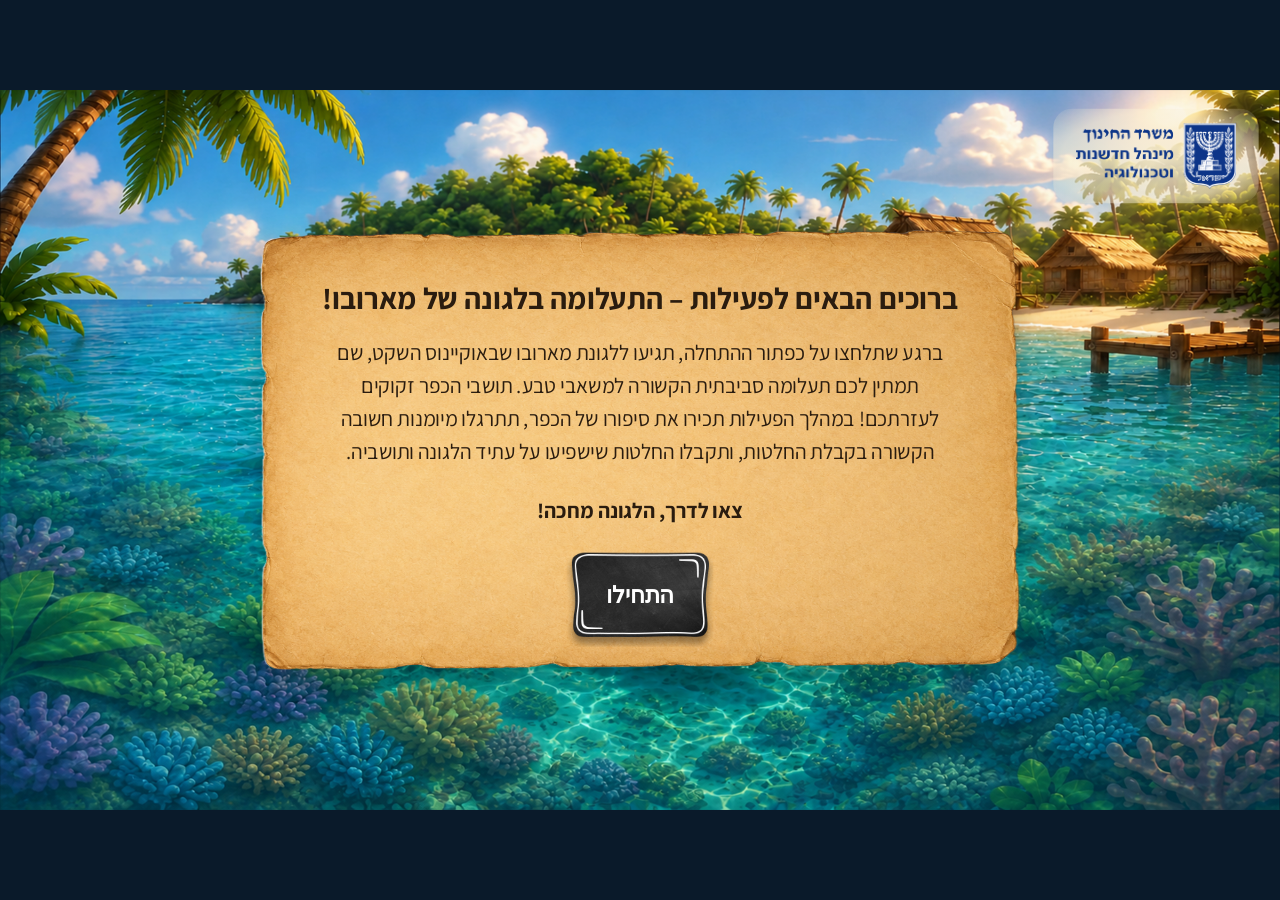
==== commit b2598f9e: "Compress PART1/PART3 videos and drop Git LFS; remove QA dev bar PART1 (290MB) and PART3 (118MB) were" ====
--- a/index.html
+++ b/index.html
@@ -11,13 +11,6 @@
 <link rel="stylesheet" href="motion.css">
 </head>
 <body>
-<div class="dev-bar" id="dev-bar">
-  <b>בדיקת גשר QA:</b>
-  <span>מסכים שהתגלו:</span> <span id="dev-total">—</span>
-  <button type="button" id="dev-prev">◀ הקודם</button>
-  <input id="dev-scr" type="number" min="1" value="1">
-  <button type="button" id="dev-next">הבא ▶</button>
-</div>
 <div id="app">
   <main class="screen" id="screen-opening" data-screen="1">
     <img class="bg" src="assets/ending background.png" alt="" aria-hidden="true">
@@ -48,7 +41,7 @@
     <!-- Video zone: video + play button + captions reveal together as ONE
          fade-only group (motion-system role: "Video zone"). -->
     <div class="videoscreen" data-reveal="1" data-reveal-fade>
-      <video class="video-el" src="videos/LAGUNA_PART1_V4.mp4" playsinline preload="auto" disablepictureinpicture
+      <video class="video-el" src="videos/LAGUNA_PART1_V5FIX.mp4" playsinline preload="auto" disablepictureinpicture
              controlsList="nodownload noremoteplayback nofullscreen noplaybackrate"></video>
       <button type="button" class="video-play" aria-label="נגן את הסרטון">▶</button>
       <div class="video-cap" data-vcap aria-live="polite"></div>
@@ -514,8 +507,8 @@
       <div class="q-content" data-reveal="1">
         <h2 id="q2b-heading" tabindex="-1">שאלה 2ב:</h2>
         <p class="q-text">
-          חוקרי טבע חשוב לדעת מהי כמות הדגים (בטונות) בלגונה כולה, אך הם אינם יכולים
-          לתפוס ולשקול אחד-אחד את כל הדגים שבלגונה.<br>
+          לחוקרי הטבע חשוב לדעת מהי כמות הדגים (בטונות) בלגונה כולה, אך אינם יכולים
+          לתפוס ולשקול את כל הדגים שבלגונה 'אחד אחד'.<br>
           מה עושים החוקרים כדי לקבל הערכה מדעית מדויקת?
         </p>
         <p class="q-text q-text--bold">סמנו את התשובה הנכונה.</p>
@@ -753,7 +746,7 @@
        the data-end attribute (when the last caption should clear). -->
   <main class="screen" id="screen-video1" data-screen="10" hidden>
     <div class="videoscreen" data-reveal="1" data-reveal-fade>
-      <video class="video-el" src="videos/LAGUNA_PART3_V4.mp4" playsinline preload="auto" disablepictureinpicture
+      <video class="video-el" src="videos/LAGUNA_PART3_V5.mp4" playsinline preload="auto" disablepictureinpicture
              controlsList="nodownload noremoteplayback nofullscreen noplaybackrate"></video>
       <button type="button" class="video-play" aria-label="נגן את הסרטון">▶</button>
       <div class="video-cap" data-vcap aria-live="polite"></div>
@@ -872,11 +865,11 @@
 
           <div class="q5-gallery">
             <div class="q5-images">
-              <button type="button" class="q5-img-btn" data-zoom-src="assets/q5 image top.png"
+              <button type="button" class="q5-img-btn" data-zoom-src="assets/q5 image top BIGGER.png"
                 data-zoom-alt="רשת דיג עם חורים גדולים, ריקה" aria-label="הגדלת תמונה: רשת עם חורים גדולים">
                 <img src="assets/q5 image top.png" alt="">
               </button>
-              <button type="button" class="q5-img-btn" data-zoom-src="assets/q5 Image bottom.png"
+              <button type="button" class="q5-img-btn" data-zoom-src="assets/q5 Image bottom BIGGER.png"
                 data-zoom-alt="רשת דיג עם חורים קטנים, עם דגים שנתפסו בה" aria-label="הגדלת תמונה: רשת עם חורים קטנים">
                 <img src="assets/q5 Image bottom.png" alt="">
               </button>
@@ -1013,7 +1006,7 @@
        the data-end attribute (when the last caption should clear). -->
   <main class="screen" id="screen-video3" data-screen="13" hidden>
     <div class="videoscreen" data-reveal="1" data-reveal-fade>
-      <video class="video-el" src="videos/LAGUNA_PART4_V4.mp4" playsinline preload="auto" disablepictureinpicture
+      <video class="video-el" src="videos/LAGUNA_PART4_V5.mp4" playsinline preload="auto" disablepictureinpicture
              controlsList="nodownload noremoteplayback nofullscreen noplaybackrate"></video>
       <button type="button" class="video-play" aria-label="נגן את הסרטון">▶</button>
       <div class="video-cap" data-vcap aria-live="polite"></div>
@@ -1327,7 +1320,7 @@
 
   <main class="screen" id="screen-video-q8-end" data-screen="18" hidden>
     <div class="videoscreen" data-reveal="1" data-reveal-fade>
-      <video class="video-el" src="videos/LAGUNA_PART5_V3.mp4" playsinline preload="auto" disablepictureinpicture
+      <video class="video-el" src="videos/LAGUNA_PART5_V4.mp4" playsinline preload="auto" disablepictureinpicture
              controlsList="nodownload noremoteplayback nofullscreen noplaybackrate"></video>
       <button type="button" class="video-play" aria-label="נגן את הסרטון">▶</button>
       <div class="video-cap" data-vcap aria-live="polite"></div>
--- a/styles.css
+++ b/styles.css
@@ -1406,7 +1406,7 @@
 
 .img-zoom-full {
   display: block;
-  width: 1100px;
+  width: 1375px;
   max-width: 90vw;
   height: auto;
   max-height: 90vh;
